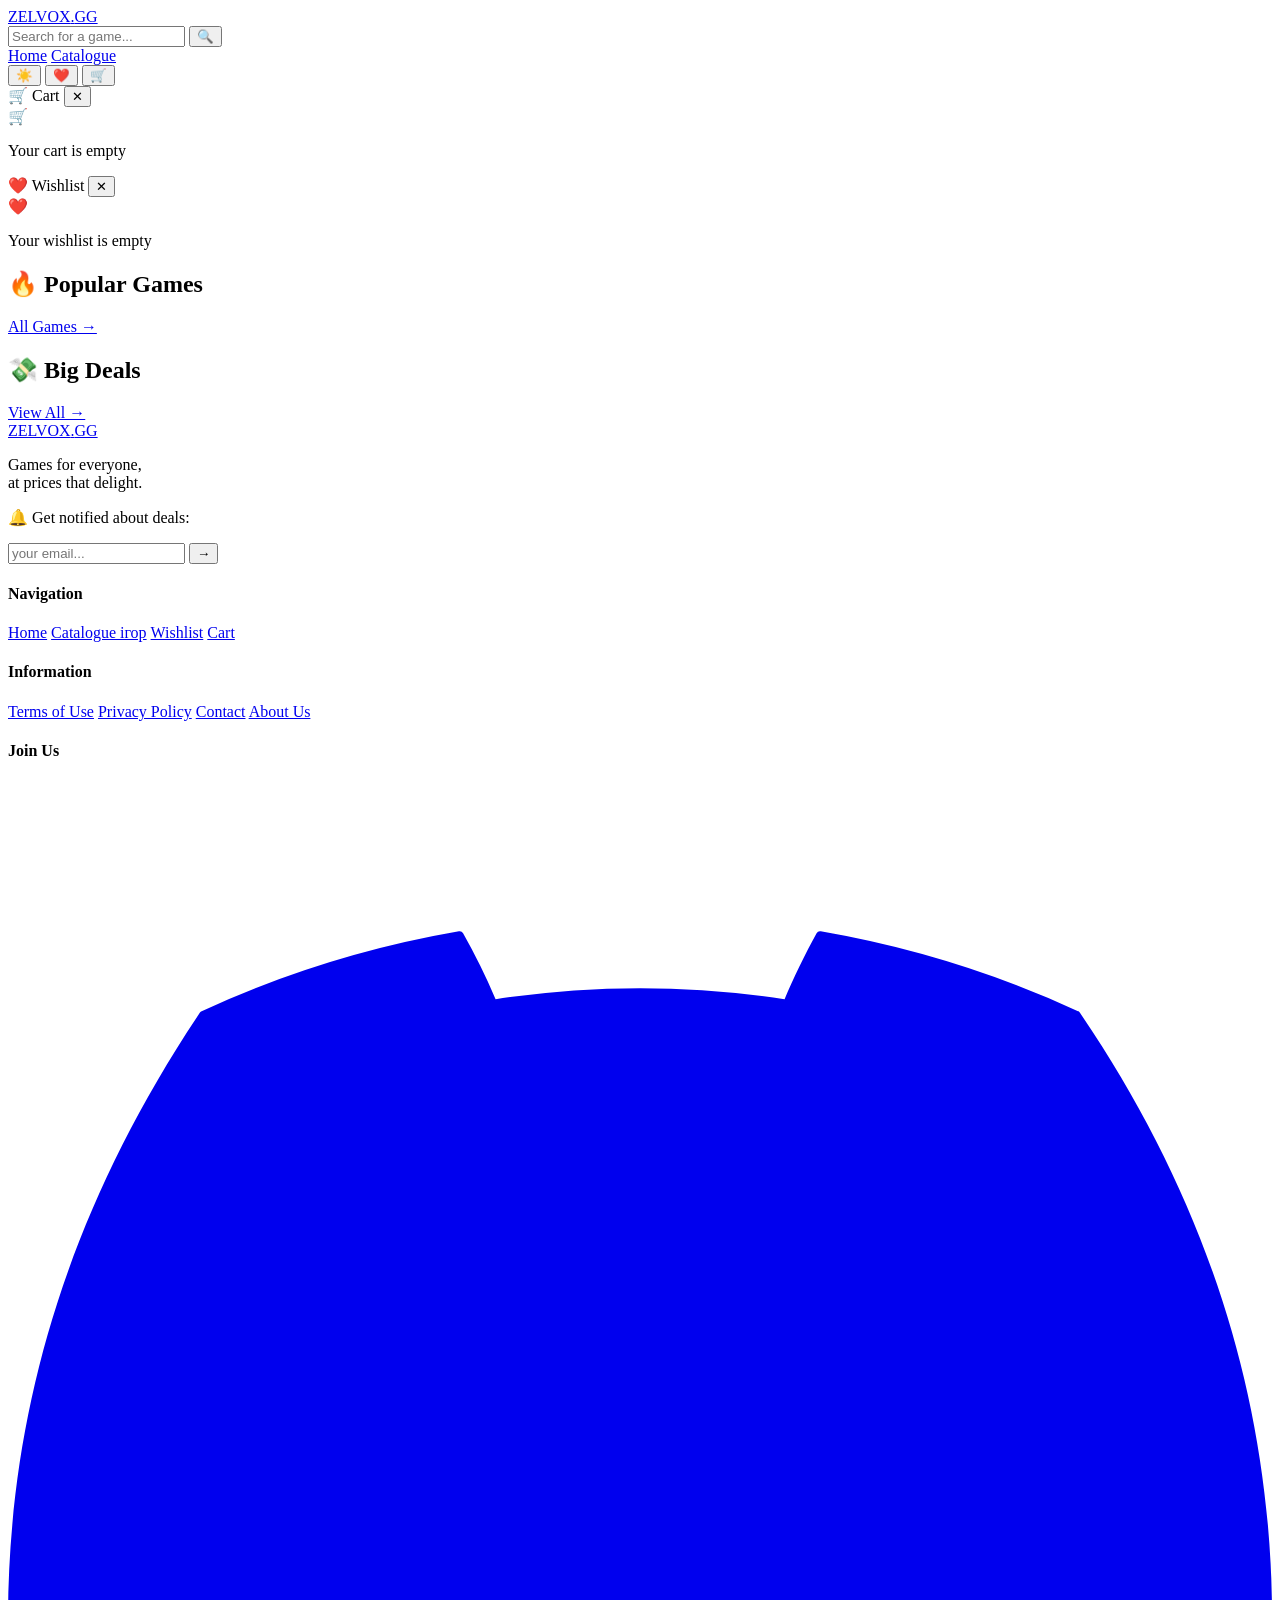
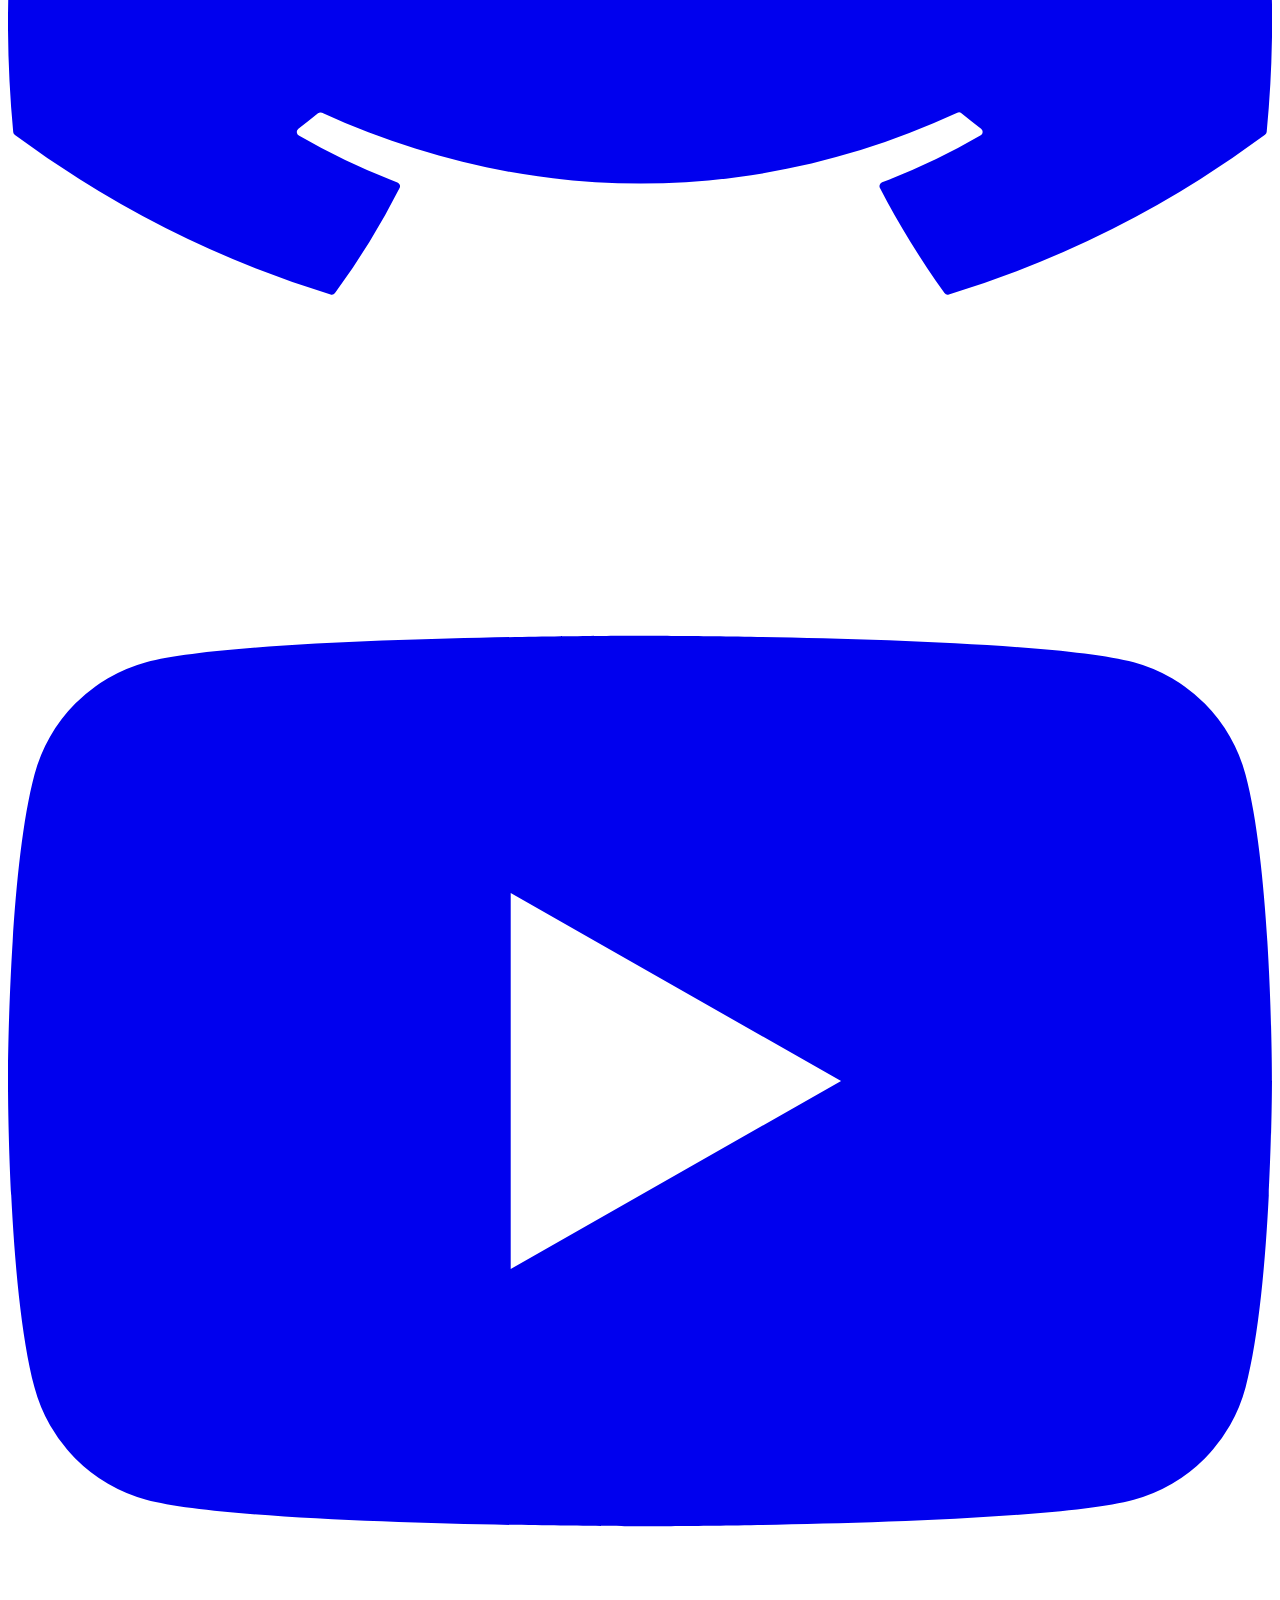
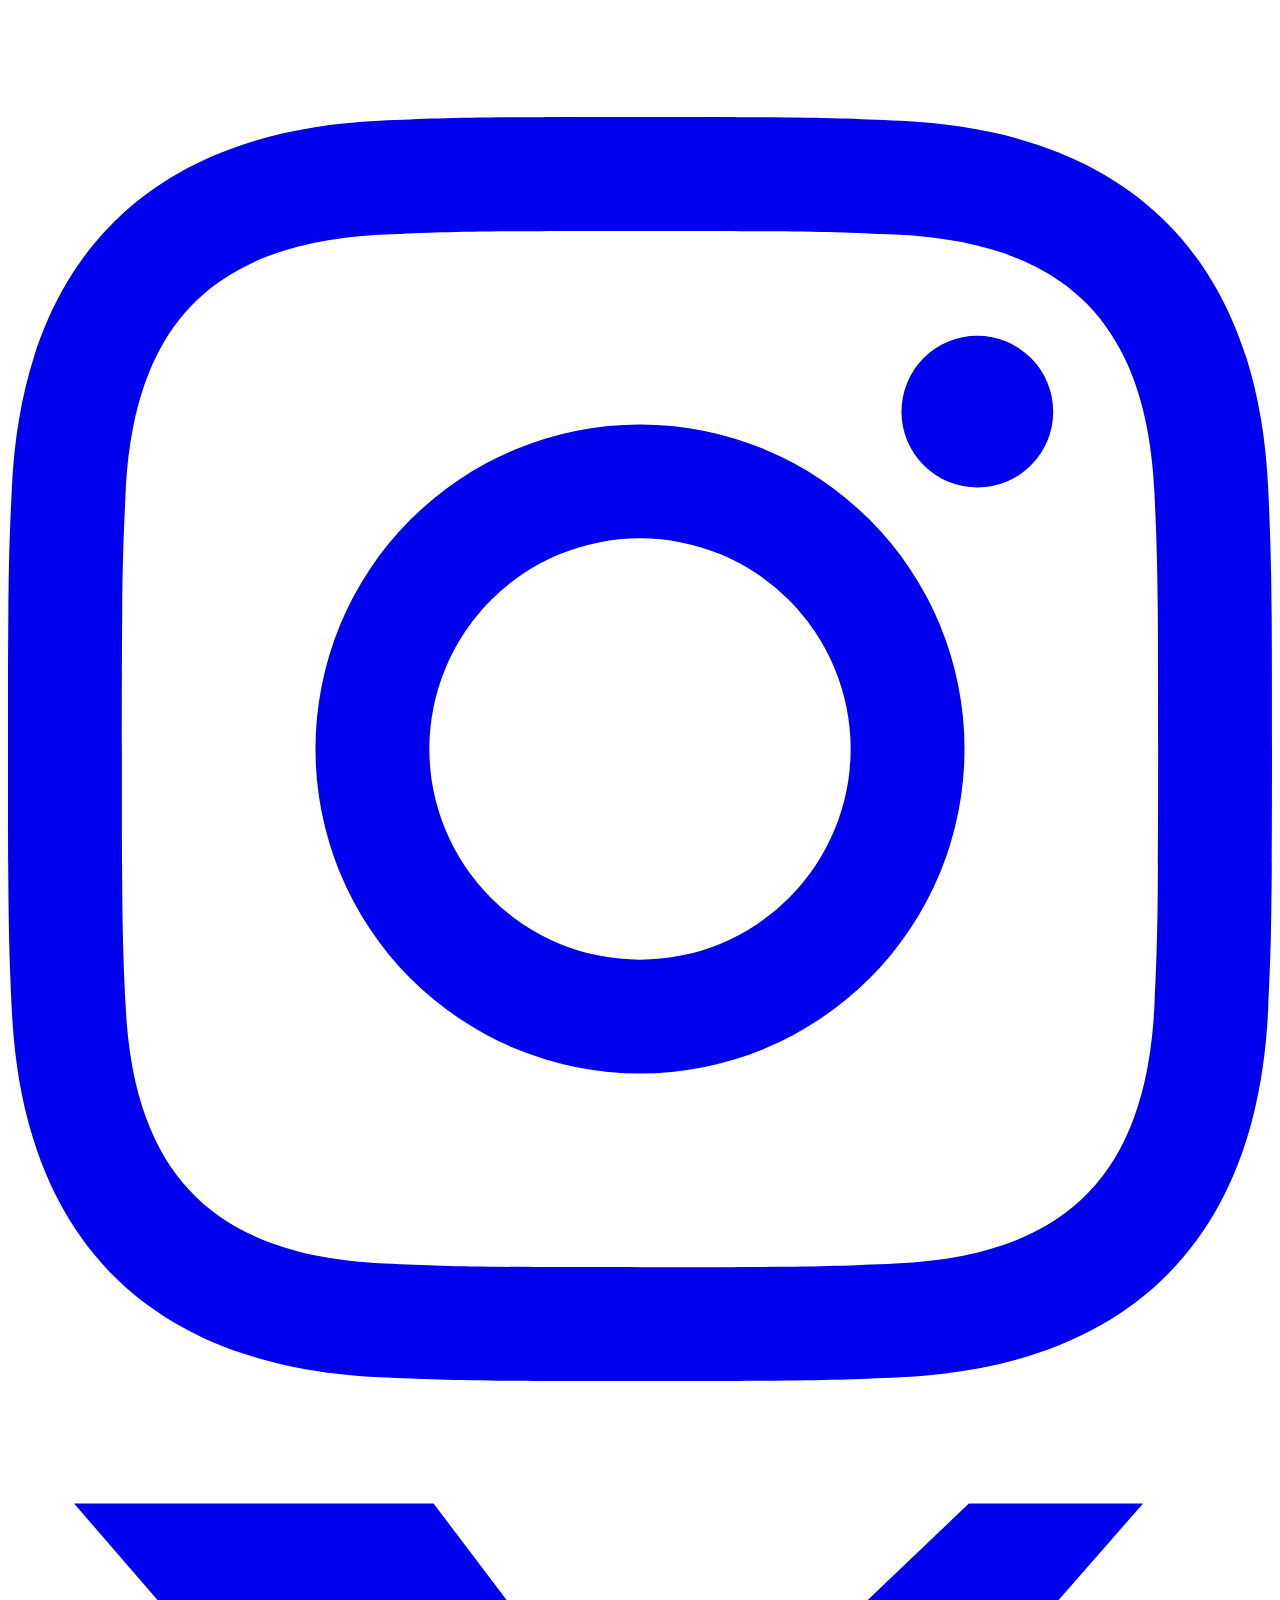
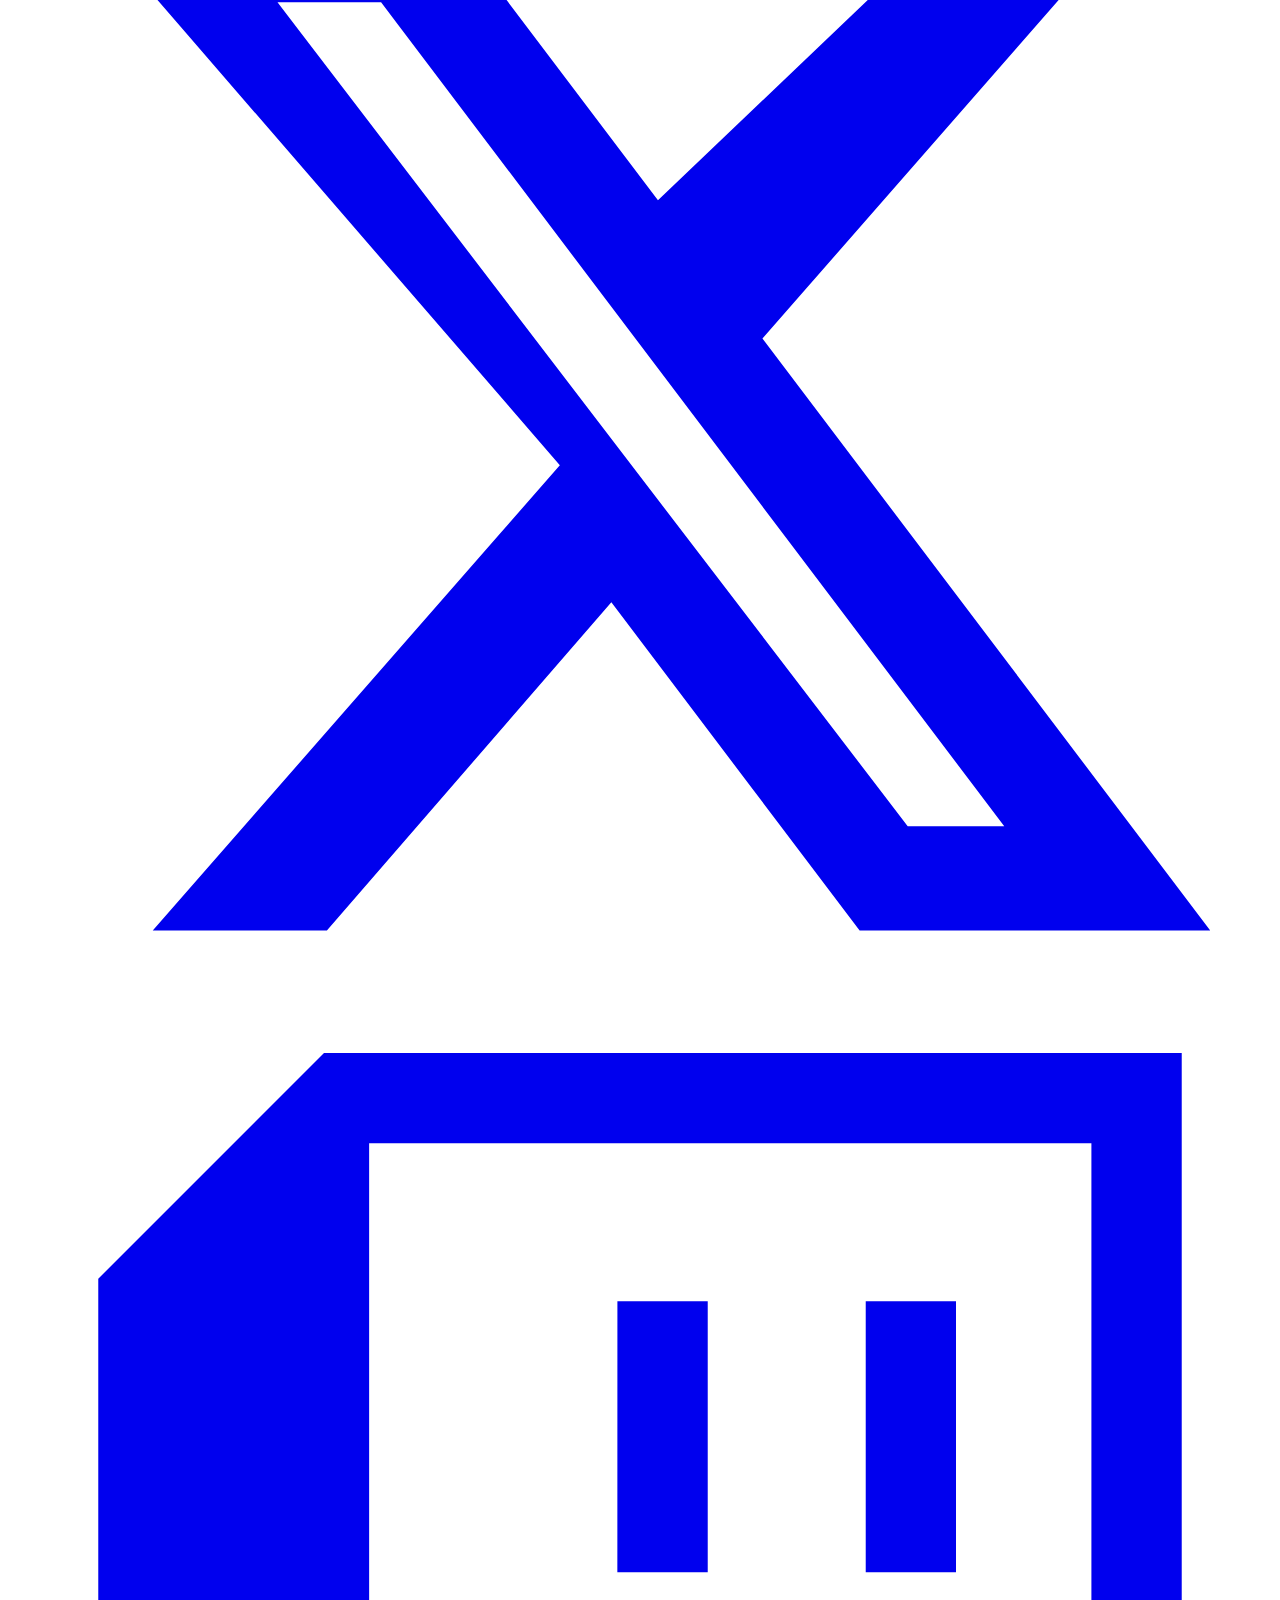
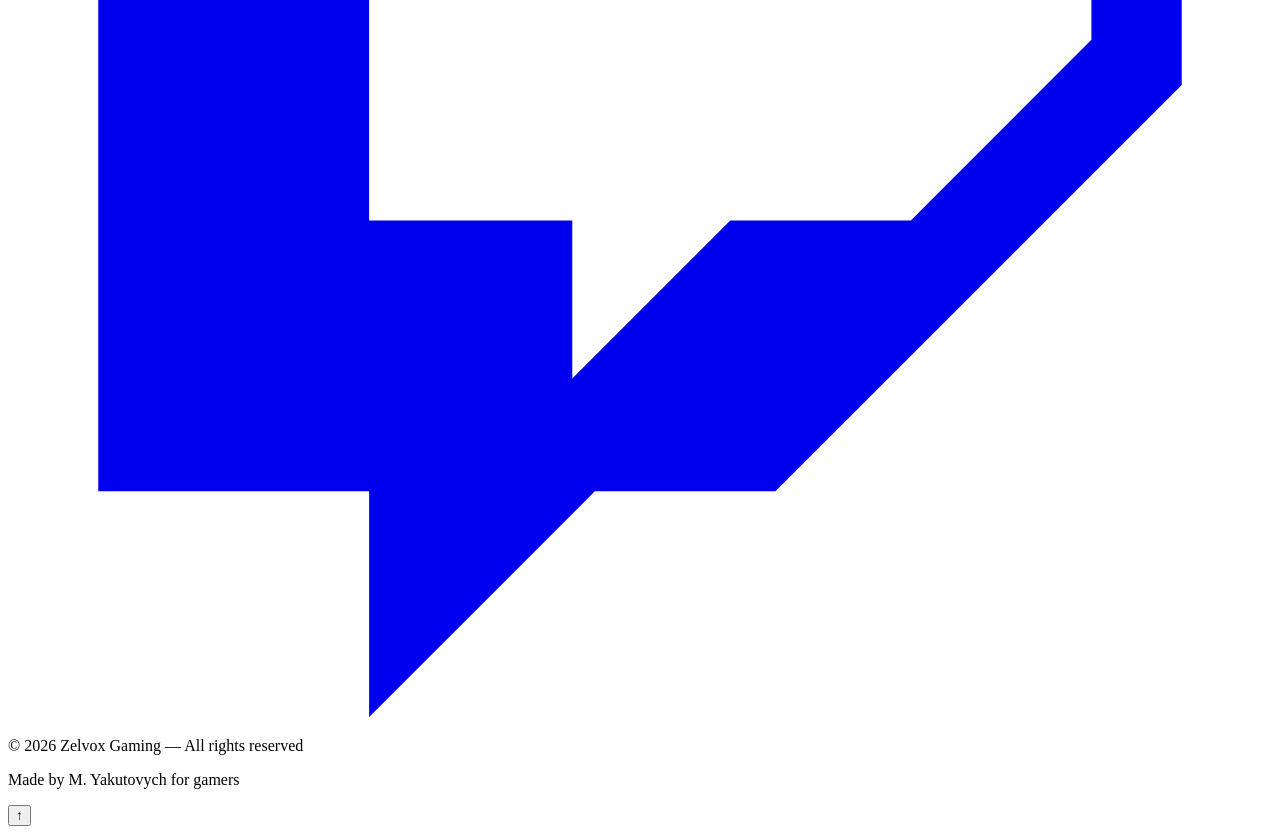
==== index.html @ 7868e4a4 "Main Files" ====
<!DOCTYPE html>
<html lang="uk">
<head>
  <meta charset="UTF-8" />
  <meta name="viewport" content="width=device-width, initial-scale=1.0" />
  <title>Zelvox Gaming — Home</title>
  <link rel="stylesheet" href="css/style.css" />
</head>
<body>

  <!-- ─── HEADER ─── -->
  <header>
    <a href="index.html" class="logo">ZELVOX<span>.</span>GG</a>

    <div class="search-bar">
      <input type="text" id="search-input" placeholder="Search for a game..." />
      <button onclick="handleSearch()">🔍</button>
    </div>

    <nav>
      <a href="index.html" class="active">Home</a>
      <a href="catalogue.html">Catalogue</a>
    </nav>

    <div class="header-actions">
      <button id="theme-toggle" class="icon-btn" title="Toggle theme">☀️</button>

      <!-- Wishlist toggle button -->
      <button id="wishlist-toggle-btn" class="icon-btn" onclick="toggleWishlistPanel()" title="Wishlist">
        ❤️ <span id="wishlist-badge" class="badge" style="display:none">0</span>
      </button>

      <!-- Cart toggle button -->
      <button id="cart-toggle-btn" class="icon-btn" onclick="toggleCartPanel()" title="Cart">
        🛒 <span id="cart-badge" class="badge" style="display:none">0</span>
      </button>
    </div>
  </header>

<div id="panel-overlay" class="panel-overlay" onclick="closeAllPanels()"></div>

<div id="cart-panel" class="header-panel">
  <div class="panel-head">
    <span>🛒 Cart</span>
    <button class="panel-close" onclick="toggleCartPanel()">✕</button>
  </div>
  <div class="panel-body" id="cart-panel-body">
    <div class="panel-empty">
      <div class="emoji">🛒</div>
      <p>Your cart is empty</p>
    </div>
  </div>
  <div class="panel-foot" id="cart-panel-foot"></div>
</div>

<div id="wishlist-panel" class="header-panel">
  <div class="panel-head">
    <span>❤️ Wishlist</span>
    <button class="panel-close" onclick="toggleWishlistPanel()">✕</button>
  </div>
  <div class="panel-body" id="wishlist-panel-body">
    <div class="panel-empty">
      <div class="emoji">❤️</div>
      <p>Your wishlist is empty</p>
    </div>
  </div>
  <div class="panel-foot" id="wishlist-panel-foot"></div>
</div>
  <!-- ─── MAIN ─── -->
  <main>

    <!-- BANNER SLIDER -->
    <div class="banner" id="banner">
      <!-- Slides will be injected by app.js -->
    </div>

    <!-- POPULAR GAMES -->
    <div class="section-header">
      <h2>🔥 Popular Games</h2>
      <a href="catalogue.html">All Games →</a>
    </div>
    <div class="games-grid" id="popular-grid">
      <!-- Cards injected by app.js -->
    </div>

    <!-- DISCOUNTED GAMES -->
    <div class="section-header">
      <h2>💸 Big Deals</h2>
      <a href="catalogue.html">View All →</a>
    </div>
    <div class="games-grid" id="discount-grid">
      <!-- Cards injected by app.js -->
    </div>

  </main>

  <!-- ─── FOOTER ─── -->
  <footer>
    <div class="footer-main">

      <!-- COL 1: Logo + tagline -->
      <div class="footer-brand">
        <a href="index.html" class="logo footer-logo">ZELVOX<span>.</span>GG</a>
        <p class="footer-tagline">Games for everyone,<br>at prices that delight.</p>
        <div class="footer-newsletter">
          <p>🔔 Get notified about deals:</p>
          <div class="newsletter-input">
            <input type="email" placeholder="your email..." />
            <button onclick="subscribeNewsletter()">→</button>
          </div>
        </div>
      </div>

      <!-- COL 2: Quick links -->
      <div class="footer-links">
        <h4>Navigation</h4>
        <a href="index.html">Home</a>
        <a href="catalogue.html">Catalogue ігор</a>
        <a href="wishlist.html">Wishlist</a>
        <a href="cart.html">Cart</a>
      </div>

      <!-- COL 3: Info links -->
      <div class="footer-links">
        <h4>Information</h4>
        <a href="#">Terms of Use</a>
        <a href="#">Privacy Policy</a>
        <a href="#">Contact</a>
        <a href="#">About Us</a>
      </div>

      <!-- COL 4: Community -->
      <div class="footer-community">
        <h4>Join Us</h4>
        <div class="social-icons">
          <a href="#" class="social-icon discord" title="Discord">
            <svg viewBox="0 0 24 24" fill="currentColor"><path d="M20.317 4.37a19.791 19.791 0 0 0-4.885-1.515.074.074 0 0 0-.079.037c-.21.375-.444.864-.608 1.25a18.27 18.27 0 0 0-5.487 0 12.64 12.64 0 0 0-.617-1.25.077.077 0 0 0-.079-.037A19.736 19.736 0 0 0 3.677 4.37a.07.07 0 0 0-.032.027C.533 9.046-.32 13.58.099 18.057c.002.022.015.043.033.055a19.9 19.9 0 0 0 5.993 3.03.078.078 0 0 0 .084-.028 14.09 14.09 0 0 0 1.226-1.994.076.076 0 0 0-.041-.106 13.107 13.107 0 0 1-1.872-.892.077.077 0 0 1-.008-.128 10.2 10.2 0 0 0 .372-.292.074.074 0 0 1 .077-.01c3.928 1.793 8.18 1.793 12.062 0a.074.074 0 0 1 .078.01c.12.098.246.198.373.292a.077.077 0 0 1-.006.127 12.299 12.299 0 0 1-1.873.892.077.077 0 0 0-.041.107c.36.698.772 1.362 1.225 1.993a.076.076 0 0 0 .084.028 19.839 19.839 0 0 0 6.002-3.03.077.077 0 0 0 .032-.054c.5-5.177-.838-9.674-3.549-13.66a.061.061 0 0 0-.031-.03z"/></svg>
          </a>
          <a href="#" class="social-icon youtube" title="YouTube">
            <svg viewBox="0 0 24 24" fill="currentColor"><path d="M23.498 6.186a3.016 3.016 0 0 0-2.122-2.136C19.505 3.545 12 3.545 12 3.545s-7.505 0-9.377.505A3.017 3.017 0 0 0 .502 6.186C0 8.07 0 12 0 12s0 3.93.502 5.814a3.016 3.016 0 0 0 2.122 2.136c1.871.505 9.376.505 9.376.505s7.505 0 9.377-.505a3.015 3.015 0 0 0 2.122-2.136C24 15.93 24 12 24 12s0-3.93-.502-5.814zM9.545 15.568V8.432L15.818 12l-6.273 3.568z"/></svg>
          </a>
          <a href="#" class="social-icon instagram" title="Instagram">
            <svg viewBox="0 0 24 24" fill="currentColor"><path d="M12 2.163c3.204 0 3.584.012 4.85.07 3.252.148 4.771 1.691 4.919 4.919.058 1.265.069 1.645.069 4.849 0 3.205-.012 3.584-.069 4.849-.149 3.225-1.664 4.771-4.919 4.919-1.266.058-1.644.07-4.85.07-3.204 0-3.584-.012-4.849-.07-3.26-.149-4.771-1.699-4.919-4.92-.058-1.265-.07-1.644-.07-4.849 0-3.204.013-3.583.07-4.849.149-3.227 1.664-4.771 4.919-4.919 1.266-.057 1.645-.069 4.849-.069zM12 0C8.741 0 8.333.014 7.053.072 2.695.272.273 2.69.073 7.052.014 8.333 0 8.741 0 12c0 3.259.014 3.668.072 4.948.2 4.358 2.618 6.78 6.98 6.98C8.333 23.986 8.741 24 12 24c3.259 0 3.668-.014 4.948-.072 4.354-.2 6.782-2.618 6.979-6.98.059-1.28.073-1.689.073-4.948 0-3.259-.014-3.667-.072-4.947-.196-4.354-2.617-6.78-6.979-6.98C15.668.014 15.259 0 12 0zm0 5.838a6.162 6.162 0 1 0 0 12.324 6.162 6.162 0 0 0 0-12.324zM12 16a4 4 0 1 1 0-8 4 4 0 0 1 0 8zm6.406-11.845a1.44 1.44 0 1 0 0 2.881 1.44 1.44 0 0 0 0-2.881z"/></svg>
          </a>
          <a href="#" class="social-icon twitter" title="X / Twitter">
            <svg viewBox="0 0 24 24" fill="currentColor"><path d="M18.244 2.25h3.308l-7.227 8.26 8.502 11.24H16.17l-4.714-6.231-5.401 6.231H2.748l7.73-8.835L1.254 2.25H8.08l4.261 5.636 5.903-5.636zm-1.161 17.52h1.833L7.084 4.126H5.117z"/></svg>
          </a>
          <a href="#" class="social-icon twitch" title="Twitch">
            <svg viewBox="0 0 24 24" fill="currentColor"><path d="M11.571 4.714h1.715v5.143H11.57zm4.715 0H18v5.143h-1.714zM6 0L1.714 4.286v15.428h5.143V24l4.286-4.286h3.428L22.286 12V0zm14.571 11.143l-3.428 3.428h-3.429l-3 3v-3H6.857V1.714h13.714z"/></svg>
          </a>
        </div>
      </div>

    </div>

    <!-- Bottom bar -->
    <div class="footer-bottom">
      <p>© 2026 <span>Zelvox Gaming</span> — All rights reserved</p>
      <p class="footer-bottom-right">Made by M. Yakutovych for gamers</p>
    </div>
  </footer>

  <!-- ─── BACK TO TOP ─── -->
  <button id="back-to-top" title="Back to top">↑</button>

  <!-- ─── TOAST ─── -->
  <div id="toast" class="toast"></div>

  <!-- ─── SCRIPTS ─── -->
  <script src="js/games.js"></script>
  <script src="js/store.js"></script>
  <script src="js/app.js"></script>

</body>
</html>
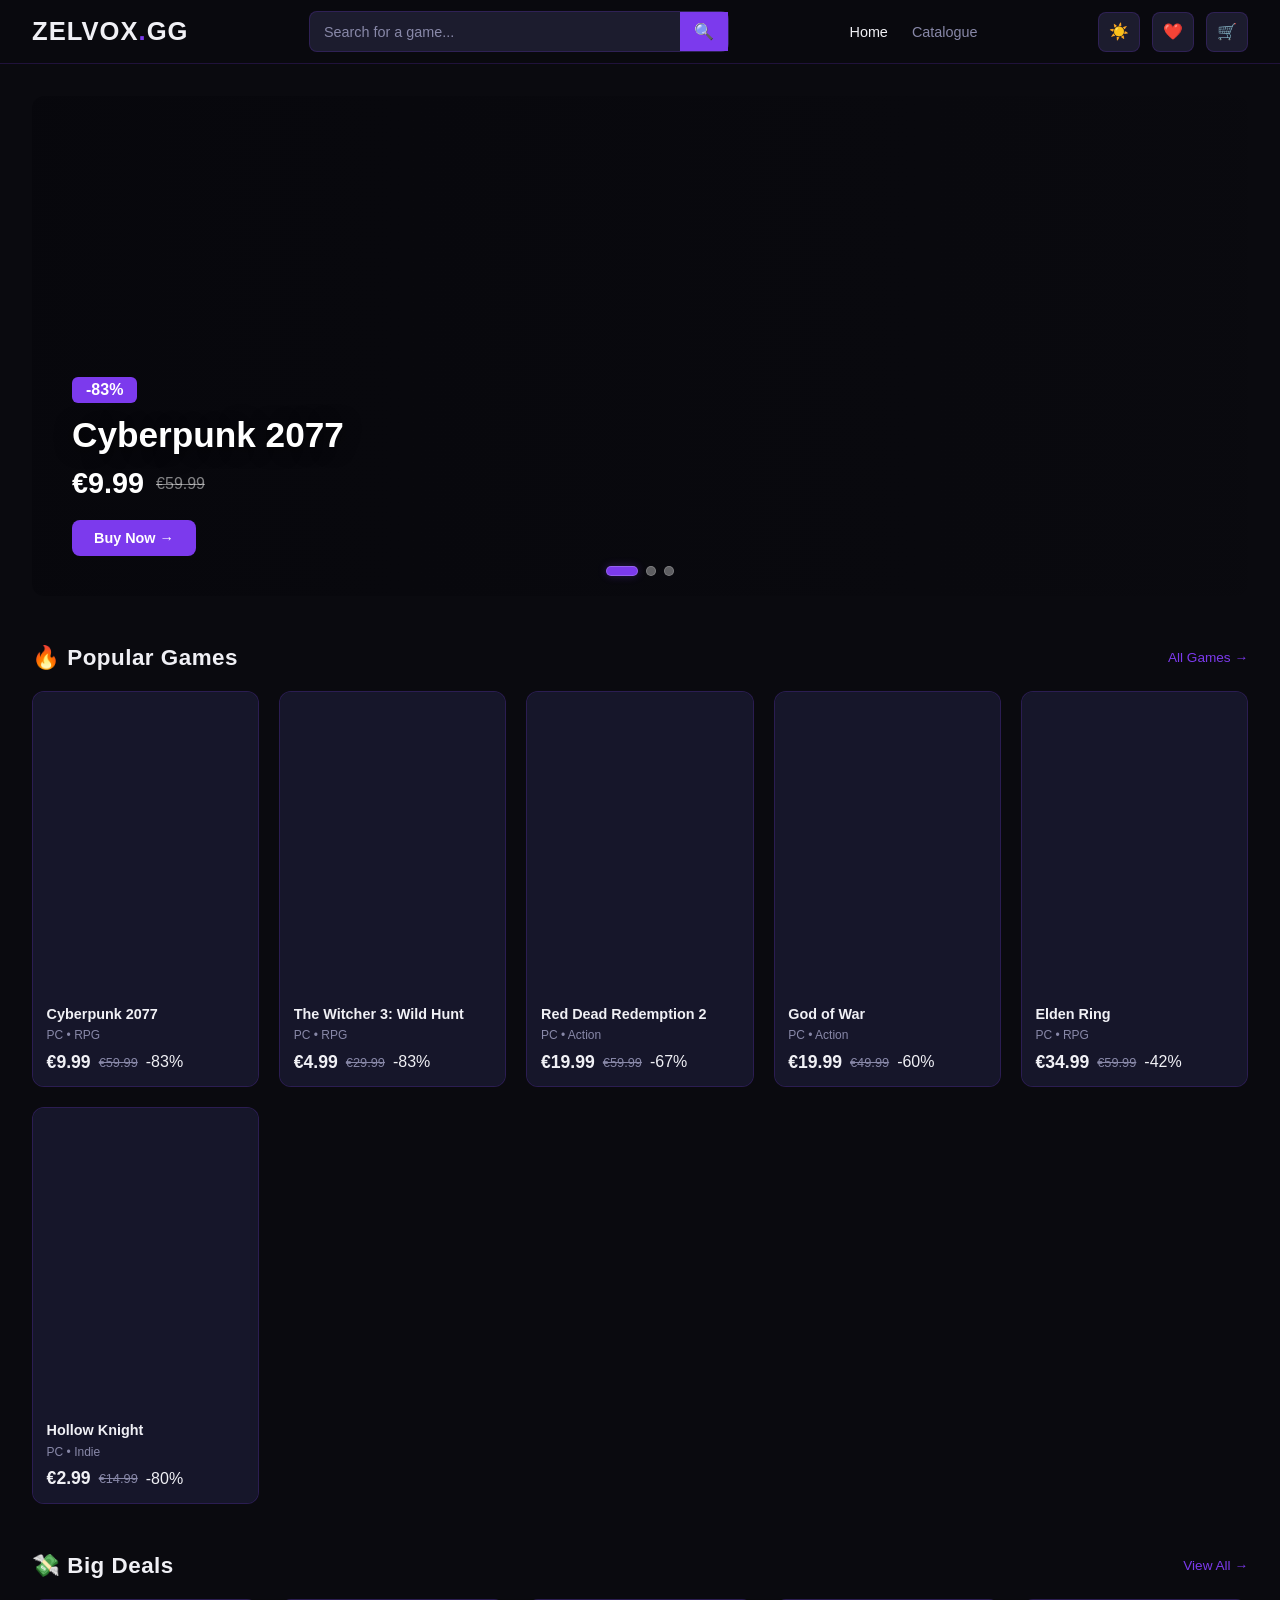
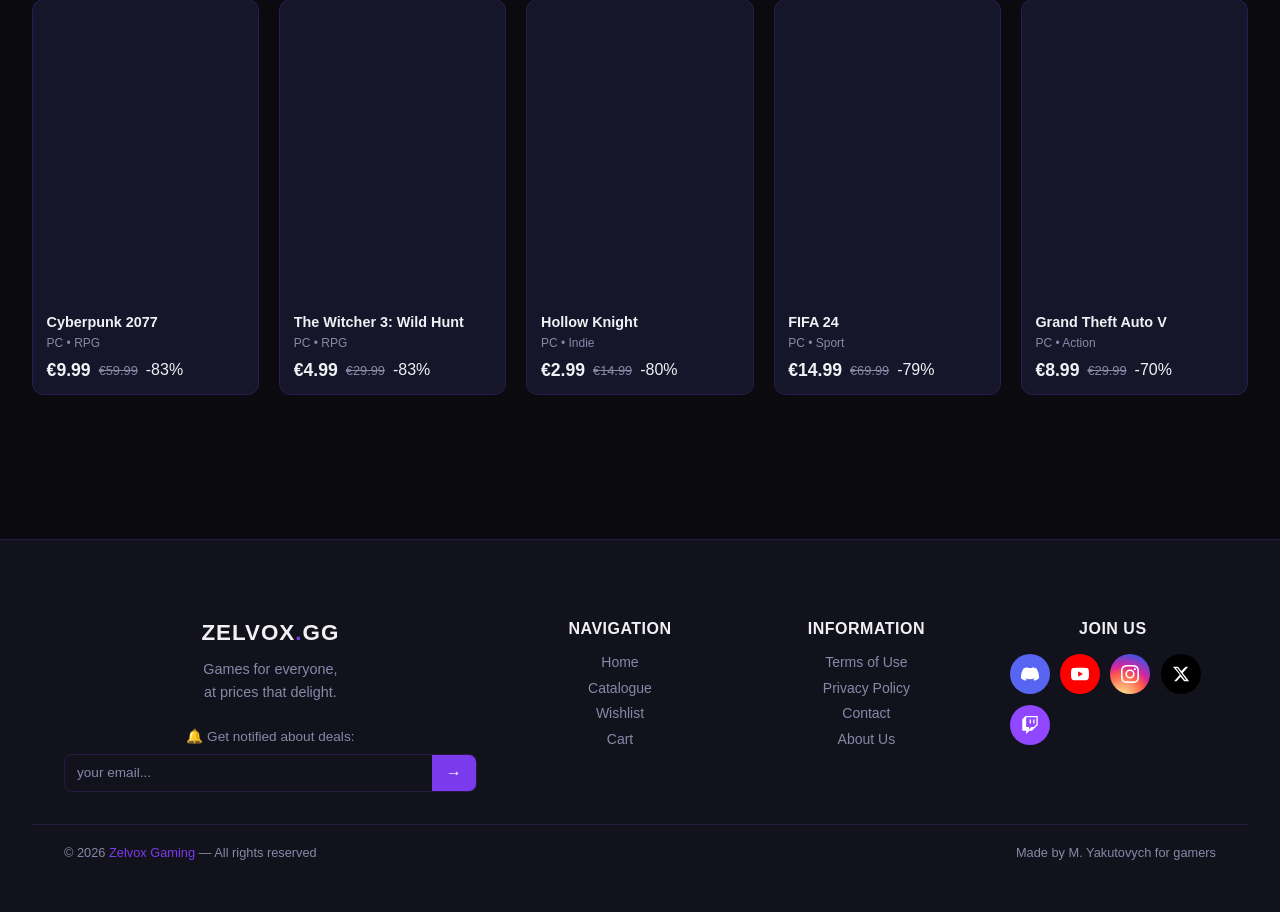
==== commit 317175c1: "Add files via upload" ====
--- a/index.html
+++ b/index.html
@@ -23,6 +23,7 @@
     </nav>
 
     <div class="header-actions">
+      <button id="search-toggle-btn" class="icon-btn search-toggle-btn" onclick="toggleMobileSearch()" title="Search">🔍</button>
       <button id="theme-toggle" class="icon-btn" title="Toggle theme">☀️</button>
 
       <!-- Wishlist toggle button -->
@@ -35,7 +36,20 @@
         🛒 <span id="cart-badge" class="badge" style="display:none">0</span>
       </button>
     </div>
+    <button id="hamburger-btn" class="hamburger" aria-label="Menu"><span></span><span></span><span></span></button>
   </header>
+  <nav id="mobile-nav" class="mobile-nav">
+    <a href="index.html">Home</a>
+    <a href="catalogue.html">Catalogue</a>
+    <a href="wishlist.html">Wishlist</a>
+    <a href="cart.html">Cart</a>
+  </nav>
+  <div id="mobile-search-bar" class="mobile-search-bar">
+    <div class="search-bar">
+      <input type="text" id="mobile-search-input" placeholder="Search for a game..." />
+      <button onclick="handleMobileSearch()">🔍</button>
+    </div>
+  </div>
 
 <div id="panel-overlay" class="panel-overlay" onclick="closeAllPanels()"></div>
 
@@ -115,7 +129,7 @@
       <div class="footer-links">
         <h4>Navigation</h4>
         <a href="index.html">Home</a>
-        <a href="catalogue.html">Catalogue ігор</a>
+        <a href="catalogue.html">Catalogue</a>
         <a href="wishlist.html">Wishlist</a>
         <a href="cart.html">Cart</a>
       </div>
--- a/css/style.css
+++ b/css/style.css
@@ -0,0 +1,2888 @@
+@import url('https://fonts.googleapis.com/css2?family=Rajdhani:wght@400;500;600;700&family=Nunito:wght@300;400;500;600&display=swap');
+
+:root {
+  --bg: #0a0a0f;
+  --bg2: #12121c;
+  --bg3: #1c1c2e;
+  --accent: #7c3aed;
+  --accent-hover: #6d28d9;
+  --accent-glow: rgba(124, 58, 237, 0.3);
+  --text: #f0f0f5;
+  --text2: #8888a8;
+  --border: rgba(124, 58, 237, 0.2);
+  --card-bg: #16162a;
+  --success: #22c55e;
+  --radius: 12px;
+  --transition: 0.25s ease;
+}
+
+/* Light theme */
+body.light {
+  --bg: #f6f7fb;
+  --bg2: #ffffff;
+  --bg3: #eef1f8;
+  --card-bg: #ffffff;
+  --text: #141421;
+  --text2: #62657a;
+  --border: rgba(82, 76, 115, 0.18);
+  --accent-glow: rgba(124, 58, 237, 0.18);
+}
+
+* { margin: 0; padding: 0; box-sizing: border-box; }
+
+html { scroll-behavior: smooth; }
+
+body {
+  font-family: 'Nunito', sans-serif;
+  background: var(--bg);
+  color: var(--text);
+  min-height: 100vh;
+  transition: background var(--transition), color var(--transition);
+}
+
+/* ─── HEADER ─────────────────────── */
+header {
+  position: sticky;
+  top: 0;
+  z-index: 100;
+  background: rgba(10, 10, 15, 0.85);
+  backdrop-filter: blur(16px);
+  border-bottom: 1px solid var(--border);
+  padding: 0 2rem;
+  height: 64px;
+  display: flex;
+  align-items: center;
+  justify-content: space-between;
+  gap: 1rem;
+}
+
+body.light header {
+  background: rgba(255, 255, 255, 0.88);
+  box-shadow: 0 10px 30px rgba(22, 22, 34, 0.06);
+}
+
+.logo {
+  font-family: 'Rajdhani', sans-serif;
+  font-size: 1.6rem;
+  font-weight: 700;
+  color: var(--text);
+  text-decoration: none;
+  letter-spacing: 1px;
+}
+
+.logo span { color: var(--accent); }
+
+nav { display: flex; align-items: center; gap: 1.5rem; }
+
+nav a {
+  color: var(--text2);
+  text-decoration: none;
+  font-size: 0.9rem;
+  font-weight: 500;
+  transition: color var(--transition);
+}
+
+nav a:hover, nav a.active { color: var(--text); }
+
+.header-actions { display: flex; align-items: center; gap: 0.75rem; }
+
+.icon-btn {
+  background: var(--bg3);
+  border: 1px solid var(--border);
+  color: var(--text);
+  border-radius: 8px;
+  width: 42px;
+  height: 40px;
+  padding: 0;
+  cursor: pointer;
+  font-size: 1rem;
+  position: relative;
+  transition: background var(--transition), border-color var(--transition);
+  text-decoration: none;
+  display: flex;
+  align-items: center;
+  justify-content: center;
+  flex-shrink: 0;
+}
+
+.icon-btn:hover { background: var(--accent); border-color: var(--accent); }
+
+.badge {
+  position: absolute;
+  top: -7px;
+  right: -7px;
+  display: flex !important;
+  align-items: center;
+  justify-content: center;
+  background: var(--accent);
+  color: white;
+  font-size: 0.62rem;
+  font-weight: 700;
+  min-width: 17px;
+  height: 17px;
+  padding: 0 5px;
+  border: 2px solid var(--bg);
+  border-radius: 999px;
+  text-align: center;
+  line-height: 1;
+  opacity: 0;
+  visibility: hidden;
+  pointer-events: none;
+  transform: scale(0.85);
+  transition: opacity var(--transition), visibility var(--transition), transform var(--transition);
+}
+
+.badge.visible {
+  opacity: 1;
+  visibility: visible;
+  transform: scale(1);
+}
+
+
+/* ─── SEARCH BAR ─────────────────── */
+.search-bar {
+  position: relative;
+  display: flex;
+  align-items: center;
+  background: var(--bg3);
+  border: 1px solid var(--border);
+  border-radius: 8px;
+  overflow: visible;
+  flex: 1;
+  max-width: 420px;
+  transition: border-color var(--transition), box-shadow var(--transition);
+}
+
+.search-bar:focus-within {
+  border-color: var(--accent);
+  box-shadow: 0 0 0 3px var(--accent-glow);
+}
+
+.search-bar input {
+  background: transparent;
+  border: none;
+  outline: none;
+  color: var(--text);
+  font-family: 'Nunito', sans-serif;
+  font-size: 0.9rem;
+  padding: 10px 14px;
+  flex: 1;
+  width: 100%;
+}
+
+.search-bar input::placeholder { color: var(--text2); }
+
+.search-bar button {
+  background: var(--accent);
+  border: none;
+  color: white;
+  padding: 10px 14px;
+  cursor: pointer;
+  font-size: 1rem;
+  transition: background var(--transition);
+}
+
+.search-bar button:hover { background: var(--accent-hover); }
+
+.search-dropdown {
+  position: absolute;
+  top: calc(100% + 8px);
+  left: 0;
+  right: 0;
+  background: var(--bg2);
+  border: 1px solid var(--border);
+  border-radius: 8px;
+  box-shadow: 0 16px 36px rgba(0, 0, 0, 0.45);
+  overflow: hidden;
+  opacity: 0;
+  visibility: hidden;
+  transform: translateY(-6px);
+  pointer-events: none;
+  z-index: 250;
+  transition: opacity var(--transition), visibility var(--transition), transform var(--transition);
+}
+
+.search-dropdown.open {
+  opacity: 1;
+  visibility: visible;
+  transform: translateY(0);
+  pointer-events: auto;
+}
+
+.search-result {
+  display: flex;
+  align-items: center;
+  gap: 0.7rem;
+  padding: 0.65rem 0.75rem;
+  color: var(--text);
+  text-decoration: none;
+  border-bottom: 1px solid rgba(124, 58, 237, 0.12);
+  transition: background var(--transition);
+}
+
+.search-result:last-child { border-bottom: none; }
+
+.search-result:hover,
+.search-result.active {
+  background: var(--bg3);
+}
+
+.search-result img {
+  width: 44px;
+  height: 44px;
+  border-radius: 6px;
+  object-fit: cover;
+  border: 1px solid var(--border);
+  flex-shrink: 0;
+}
+
+.search-result-info {
+  min-width: 0;
+  flex: 1;
+  display: flex;
+  flex-direction: column;
+  gap: 2px;
+}
+
+.search-result-info strong {
+  font-size: 0.86rem;
+  font-weight: 700;
+  white-space: nowrap;
+  overflow: hidden;
+  text-overflow: ellipsis;
+}
+
+.search-result-info small {
+  color: var(--text2);
+  font-size: 0.72rem;
+}
+
+.search-result-price {
+  font-family: 'Rajdhani', sans-serif;
+  color: var(--accent);
+  font-weight: 700;
+  font-size: 1rem;
+  flex-shrink: 0;
+}
+
+.search-empty {
+  padding: 0.9rem 1rem;
+  color: var(--text2);
+  font-size: 0.86rem;
+  text-align: center;
+}
+
+body.light .search-dropdown,
+body.light .header-panel {
+  box-shadow: 0 18px 42px rgba(35, 35, 55, 0.14);
+}
+
+body.light .game-card,
+body.light .cart-item,
+body.light .summary-box,
+body.light .receipt-box,
+body.light .info-table,
+body.light .gd-review-block {
+  box-shadow: 0 10px 24px rgba(35, 35, 55, 0.06);
+}
+
+body.light footer {
+  background: #ffffff;
+}
+
+body.light .footer-bottom {
+  color: #6b6e82;
+}
+
+/* ─── MAIN LAYOUT ────────────────── */
+main { max-width: 1280px; margin: 0 auto; padding: 2rem; }
+
+/* ─── SLIDER / BANNER ────────────── */
+.banner {
+  position: relative;
+  border-radius: var(--radius);
+  overflow: hidden;
+  height: 500px;
+  margin-bottom: 3rem;
+  cursor: pointer;
+}
+
+.slide {
+  position: absolute;
+  inset: 0;
+  opacity: 0;
+  transition: opacity 0.7s ease;
+  background-size: cover;
+  background-position: center;
+
+  /* Prevent hidden slides from being clickable */
+  pointer-events: none;
+}
+
+.slide.active {
+  opacity: 1;
+  pointer-events: auto;
+}
+
+.slide-overlay {
+  position: absolute;
+  inset: 0;
+  background: linear-gradient(90deg, rgba(7, 7, 12, 0.9) 0%, rgba(7, 7, 12, 0.58) 42%, rgba(7, 7, 12, 0.12) 100%);
+  display: flex;
+  align-items: flex-end;
+  padding: 2.5rem;
+}
+
+.slide-info h2 {
+  font-family: 'Rajdhani', sans-serif;
+  font-size: 2.2rem;
+  font-weight: 700;
+  margin-bottom: 0.5rem;
+  color: white;
+  text-shadow: 0 2px 18px rgba(0, 0, 0, 0.65);
+}
+
+.slide-info p {
+  color: rgba(255, 255, 255, 0.78);
+  margin-bottom: 1rem;
+  font-size: 0.95rem;
+  text-shadow: 0 1px 10px rgba(0, 0, 0, 0.55);
+}
+
+.banner-dots {
+  position: absolute;
+  bottom: 1.25rem;
+  left: 50%;
+  transform: translateX(-50%);
+  display: flex;
+  gap: 8px;
+  z-index: 10;
+}
+
+.dot {
+  width: 10px; height: 10px;
+  border-radius: 99px;
+  background: rgba(255,255,255,0.35);
+  cursor: pointer;
+  transition: all 0.3s ease;
+  border: 1px solid rgba(255,255,255,0.2);
+}
+
+.dot:hover { background: rgba(255,255,255,0.65); transform: scale(1.15); }
+
+.dot.active { background: var(--accent); width: 32px; box-shadow: 0 0 8px var(--accent-glow); }
+
+/* ─── SECTION TITLES ─────────────── */
+.section-header {
+  display: flex;
+  align-items: center;
+  justify-content: space-between;
+  margin-bottom: 1.25rem;
+}
+
+.section-header h2 {
+  font-family: 'Rajdhani', sans-serif;
+  font-size: 1.4rem;
+  font-weight: 700;
+  letter-spacing: 0.5px;
+}
+
+.section-header a {
+  color: var(--accent);
+  font-size: 0.85rem;
+  text-decoration: none;
+  font-weight: 500;
+}
+
+.section-header a:hover { text-decoration: underline; }
+
+/* ─── GAME CARDS ─────────────────── */
+.games-grid {
+  display: grid;
+  grid-template-columns: repeat(auto-fill, minmax(200px, 1fr));
+  gap: 1.25rem;
+  margin-bottom: 3rem;
+}
+
+.game-card {
+  background: var(--card-bg);
+  border: 1px solid var(--border);
+  border-radius: var(--radius);
+  overflow: hidden;
+  cursor: pointer;
+  transition: transform var(--transition), box-shadow var(--transition), border-color var(--transition);
+  text-decoration: none;
+  color: var(--text);
+  display: block;
+}
+
+.game-card:hover {
+  transform: translateY(-6px);
+  box-shadow: 0 12px 32px rgba(124, 58, 237, 0.25);
+  border-color: var(--accent);
+}
+
+.game-card img {
+  width: 100%;
+  aspect-ratio: 3/4;
+  object-fit: cover;
+  display: block;
+}
+
+.game-card-info { padding: 0.85rem; }
+
+.game-card-info h3 {
+  font-size: 0.9rem;
+  font-weight: 600;
+  margin-bottom: 0.4rem;
+  white-space: nowrap;
+  overflow: hidden;
+  text-overflow: ellipsis;
+}
+
+.game-card-info .platform {
+  font-size: 0.75rem;
+  color: var(--text2);
+  margin-bottom: 0.6rem;
+}
+
+.price-row { display: flex; align-items: center; gap: 0.5rem; flex-wrap: wrap; }
+
+.price-new {
+  font-family: 'Rajdhani', sans-serif;
+  font-size: 1.1rem;
+  font-weight: 700;
+  color: var(--text);
+}
+
+.price-old {
+  font-size: 0.8rem;
+  color: var(--text2);
+  text-decoration: line-through;
+}
+
+/* ─── GAME CARD WRAPPER + QUICK-ACTION BUTTONS ───────── */
+.game-card-wrap {
+  position: relative;
+  border-radius: var(--radius);
+  overflow: hidden;
+  background: var(--card-bg);
+  border: 1px solid var(--border);
+  transition: transform var(--transition), box-shadow var(--transition), border-color var(--transition);
+}
+
+.game-card-wrap:hover {
+  transform: translateY(-6px);
+  box-shadow: 0 12px 32px rgba(124, 58, 237, 0.25);
+  border-color: var(--accent);
+}
+
+/* Make the inner <a> not carry its own border/radius anymore */
+.game-card-wrap .game-card {
+  border: none;
+  border-radius: 0;
+  transform: none;
+  box-shadow: none;
+  display: block;
+}
+
+.game-card-wrap .game-card:hover {
+  transform: none;
+  box-shadow: none;
+  border-color: transparent;
+}
+
+/* Action bar at the bottom of every card */
+.card-actions {
+  display: flex;
+  gap: 0.4rem;
+  padding: 0 0.7rem 0.7rem;
+}
+
+/* On desktop, hide until hover */
+@media (hover: hover) {
+  .card-actions {
+    position: absolute;
+    bottom: 0;
+    left: 0;
+    right: 0;
+    padding: 0.6rem 0.7rem;
+    background: linear-gradient(0deg, rgba(10,10,15,0.92) 0%, transparent 100%);
+    opacity: 0;
+    transition: opacity var(--transition);
+  }
+  .game-card-wrap:hover .card-actions { opacity: 1; }
+}
+
+/* Wishlist heart button */
+.card-wish-btn {
+  background: rgba(255,255,255,0.1);
+  border: 1px solid rgba(255,255,255,0.15);
+  color: white;
+  border-radius: 7px;
+  width: 36px;
+  height: 34px;
+  font-size: 0.95rem;
+  cursor: pointer;
+  display: flex;
+  align-items: center;
+  justify-content: center;
+  flex-shrink: 0;
+  transition: background var(--transition), border-color var(--transition);
+}
+
+.card-wish-btn:hover { background: rgba(239,68,68,0.35); border-color: #ef4444; }
+.card-wish-btn.active { background: rgba(167,139,250,0.3); border-color: #a78bfa; }
+
+/* Add to cart button */
+.card-cart-btn {
+  flex: 1;
+  background: var(--accent);
+  border: none;
+  color: white;
+  border-radius: 7px;
+  height: 34px;
+  font-family: 'Nunito', sans-serif;
+  font-size: 0.8rem;
+  font-weight: 700;
+  cursor: pointer;
+  transition: background var(--transition);
+}
+
+.card-cart-btn:hover { background: var(--accent-hover); }
+.card-cart-btn.in-cart { background: #16a34a; }
+.card-cart-btn.in-cart:hover { background: #15803d; }
+
+/* On touch devices — always show the action bar (no hover) */
+@media (hover: none) {
+  .card-wish-btn,
+  .card-cart-btn {
+    background: var(--bg3);
+    border-color: var(--border);
+    color: var(--text);
+  }
+  .card-cart-btn { background: var(--accent); color: white; }
+  .card-cart-btn.in-cart { background: #16a34a; }
+  .card-wish-btn.active { background: rgba(167,139,250,0.3); border-color: #a78bfa; }
+}
+
+/* ─── BUTTONS ────────────────────── */
+.btn {
+  display: inline-flex;
+  align-items: center;
+  gap: 8px;
+  padding: 10px 22px;
+  border-radius: 8px;
+  font-family: 'Nunito', sans-serif;
+  font-weight: 600;
+  font-size: 0.9rem;
+  cursor: pointer;
+  border: none;
+  transition: all var(--transition);
+  text-decoration: none;
+}
+
+.btn-primary {
+  background: var(--accent);
+  color: white;
+}
+
+.btn-primary:hover {
+  background: var(--accent-hover);
+  box-shadow: 0 4px 16px var(--accent-glow);
+  transform: translateY(-1px);
+}
+
+.btn-outline {
+  background: transparent;
+  color: var(--text);
+  border: 1px solid var(--border);
+}
+
+.btn-outline:hover {
+  border-color: var(--accent);
+  color: var(--accent);
+}
+
+/* ─── FILTERS (catalogue) ────────── */
+.filters {
+  display: flex;
+  gap: 0.75rem;
+  flex-wrap: wrap;
+  margin-bottom: 1.5rem;
+  align-items: center;
+}
+
+.filter-select {
+  background: var(--bg3);
+  border: 1px solid var(--border);
+  color: var(--text);
+  border-radius: 8px;
+  padding: 8px 14px;
+  font-family: 'Nunito', sans-serif;
+  font-size: 0.85rem;
+  cursor: pointer;
+  outline: none;
+  transition: border-color var(--transition);
+}
+
+.filter-select:focus { border-color: var(--accent); }
+
+/* ─── CART / WISHLIST ITEMS ──────── */
+.cart-item {
+  display: flex;
+  align-items: center;
+  gap: 1rem;
+  background: var(--card-bg);
+  border: 1px solid var(--border);
+  border-radius: var(--radius);
+  padding: 1rem;
+  margin-bottom: 1rem;
+}
+
+.cart-item img {
+  width: 80px;
+  height: 80px;
+  object-fit: cover;
+  border-radius: 8px;
+}
+
+.cart-item-info { flex: 1; }
+.cart-item-info h3 { font-size: 1rem; margin-bottom: 4px; }
+.cart-item-info p { color: var(--text2); font-size: 0.85rem; }
+.cart-item-price {
+  font-family: 'Rajdhani', sans-serif;
+  font-size: 1.2rem;
+  font-weight: 700;
+  color: var(--accent);
+}
+
+/* ─── SUMMARY BOX ────────────────── */
+.summary-box {
+  background: var(--card-bg);
+  border: 1px solid var(--border);
+  border-radius: var(--radius);
+  padding: 1.5rem;
+  margin-top: 1.5rem;
+}
+
+.summary-row {
+  display: flex;
+  justify-content: space-between;
+  margin-bottom: 0.75rem;
+  font-size: 0.95rem;
+  color: var(--text2);
+}
+
+.summary-row.total {
+  font-family: 'Rajdhani', sans-serif;
+  font-size: 1.3rem;
+  font-weight: 700;
+  color: var(--text);
+  border-top: 1px solid var(--border);
+  padding-top: 0.75rem;
+  margin-top: 0.75rem;
+}
+
+/* ─── TOAST ──────────────────────── */
+.toast {
+  position: fixed;
+  bottom: 2rem;
+  right: 2rem;
+  background: var(--bg3);
+  border: 1px solid var(--accent);
+  color: var(--text);
+  padding: 0.85rem 1.25rem;
+  border-radius: var(--radius);
+  font-size: 0.9rem;
+  font-weight: 500;
+  z-index: 9999;
+  box-shadow: 0 8px 24px rgba(0,0,0,0.4);
+  transform: translateY(80px);
+  opacity: 0;
+  transition: all 0.3s ease;
+}
+
+.toast.show { transform: translateY(0); opacity: 1; }
+
+/* ─── BACK TO TOP ────────────────── */
+#back-to-top {
+  position: fixed;
+  bottom: 2rem;
+  right: 2rem;
+  background: var(--accent);
+  color: white;
+  border: none;
+  border-radius: 50%;
+  width: 44px;
+  height: 44px;
+  font-size: 1.1rem;
+  cursor: pointer;
+  display: none;
+  align-items: center;
+  justify-content: center;
+  z-index: 999;
+  transition: all var(--transition);
+  box-shadow: 0 4px 16px var(--accent-glow);
+}
+
+#back-to-top:hover { transform: translateY(-3px); }
+#back-to-top.visible { display: flex; }
+
+/* ─── EMPTY STATE ────────────────── */
+.empty-state {
+  text-align: center;
+  padding: 4rem 2rem;
+  color: var(--text2);
+}
+
+.empty-state .emoji { font-size: 3rem; margin-bottom: 1rem; }
+.empty-state h2 { color: var(--text); margin-bottom: 0.5rem; font-family: 'Rajdhani', sans-serif; }
+
+/* ─── RECEIPT ────────────────────── */
+.receipt-box {
+  max-width: 600px;
+  margin: 2rem auto;
+  background: var(--card-bg);
+  border: 1px solid var(--border);
+  border-radius: var(--radius);
+  padding: 2.5rem;
+  text-align: center;
+}
+
+.receipt-box .order-id {
+  font-family: 'Rajdhani', sans-serif;
+  font-size: 1.2rem;
+  color: var(--accent);
+  margin-bottom: 2rem;
+}
+
+.receipt-item {
+  display: flex;
+  justify-content: space-between;
+  align-items: center;
+  gap: 1rem;
+  padding: 0.85rem 0;
+  border-bottom: 1px solid var(--border);
+  font-size: 0.95rem;
+}
+
+.receipt-item:last-of-type {
+  border-bottom: none;
+}
+
+.receipt-item span {
+  color: var(--text2);
+  text-align: left;
+}
+
+.receipt-item strong {
+  font-family: 'Rajdhani', sans-serif;
+  font-size: 1.05rem;
+  color: var(--accent);
+  white-space: nowrap;
+}
+
+.receipt-success-icon {
+  font-size: 3.5rem;
+  margin-bottom: 1rem;
+  display: block;
+}
+
+.receipt-items-list {
+  text-align: left;
+  margin: 1.5rem 0;
+}
+
+/* ─── CHECKOUT FLOW ───────────────── */
+.checkout-page {
+  background: #333;
+  color: #ddd;
+}
+
+.checkout-page footer,
+.checkout-page #back-to-top {
+  display: none;
+}
+
+.checkout-topbar {
+  position: sticky;
+  top: 0;
+  height: 65px;
+  padding: 0 2.5rem;
+  background: #1f1f1f;
+  border-bottom: 1px solid rgba(255,255,255,0.06);
+  display: grid;
+  grid-template-columns: 220px 1fr 220px;
+  align-items: center;
+  z-index: 100;
+}
+
+.checkout-logo {
+  color: #f5f5f5;
+  font-family: 'Rajdhani', sans-serif;
+  font-size: 1.5rem;
+  font-weight: 700;
+  letter-spacing: 1px;
+  text-decoration: none;
+}
+
+.checkout-logo span {
+  color: #ff6a24;
+}
+
+.checkout-steps {
+  display: flex;
+  align-items: center;
+  justify-content: center;
+  gap: 10px;
+  color: #777;
+  font-size: 0.85rem;
+  font-weight: 700;
+}
+
+.checkout-step {
+  display: flex;
+  align-items: center;
+  gap: 8px;
+  white-space: nowrap;
+}
+
+.checkout-step span {
+  width: 26px;
+  height: 26px;
+  border: 1px solid #555;
+  border-radius: 50%;
+  display: inline-flex;
+  align-items: center;
+  justify-content: center;
+  font-size: 0.8rem;
+}
+
+.checkout-step.active {
+  color: #f1f1f1;
+}
+
+.checkout-step.active span,
+.checkout-step.completed span {
+  border-color: #f1f1f1;
+  color: #f1f1f1;
+}
+
+.checkout-line {
+  width: 110px;
+  height: 1px;
+  background: #555;
+}
+
+.checkout-main {
+  max-width: 1180px;
+  padding: 4.5rem 2rem;
+}
+
+.cart-stage,
+.payment-stage {
+  display: grid;
+  grid-template-columns: minmax(0, 1fr) 356px;
+  gap: 1.7rem;
+  align-items: start;
+}
+
+.cart-stage h1,
+.cart-stage-summary h2,
+.payment-form h1,
+.payment-summary h2 {
+  color: #e7e7e7;
+  font-size: 1.15rem;
+  margin-bottom: 1.1rem;
+  font-family: 'Nunito', sans-serif;
+  font-weight: 800;
+}
+
+.checkout-cart-item {
+  min-height: 152px;
+  background: #3a3a3a;
+  border-radius: 8px;
+  padding: 1.65rem;
+  display: grid;
+  grid-template-columns: 172px minmax(0, 1fr) auto;
+  gap: 1.6rem;
+  align-items: center;
+  margin-bottom: 1rem;
+}
+
+.checkout-cart-cover {
+  display: block;
+  width: 172px;
+  height: 98px;
+  border-radius: 6px;
+  overflow: hidden;
+}
+
+.checkout-cart-cover img {
+  width: 100%;
+  height: 100%;
+  object-fit: cover;
+  display: block;
+}
+
+.checkout-cart-info h3 {
+  color: #f0f0f0;
+  font-size: 0.9rem;
+  line-height: 1.35;
+  margin-bottom: 0.65rem;
+}
+
+.checkout-cart-info p {
+  color: #b8b8b8;
+  font-size: 0.8rem;
+  margin-bottom: 0.55rem;
+}
+
+.checkout-platform {
+  color: #9fa3ae;
+  font-size: 0.78rem;
+}
+
+.checkout-cart-actions {
+  min-width: 150px;
+  display: grid;
+  grid-template-columns: auto 54px;
+  gap: 0.85rem;
+  align-items: center;
+}
+
+.checkout-cart-actions strong {
+  color: #f3f3f3;
+  font-size: 1.05rem;
+  justify-self: end;
+}
+
+.checkout-cart-actions select {
+  height: 40px;
+  background: #303030;
+  color: #f0f0f0;
+  border: 1px solid #666;
+  border-radius: 6px;
+  padding: 0 0.6rem;
+}
+
+.checkout-cart-actions button {
+  grid-column: 1 / -1;
+  justify-self: end;
+  background: transparent;
+  border: none;
+  color: #aaa;
+  cursor: pointer;
+  width: 40px;
+  height: 34px;
+  border-radius: 6px;
+}
+
+.checkout-cart-actions button:hover {
+  background: rgba(255, 85, 68, 0.12);
+  color: #ff5544;
+}
+
+.checkout-summary-box,
+.payment-summary,
+.payment-form {
+  background: #202020;
+  border-radius: 8px;
+  padding: 1.7rem;
+}
+
+.checkout-summary-row {
+  display: flex;
+  justify-content: space-between;
+  color: #aaa;
+  font-size: 0.85rem;
+  margin-bottom: 1rem;
+}
+
+.checkout-total {
+  color: #f0f0f0;
+  font-size: 1.15rem;
+  font-weight: 800;
+  margin: 0.4rem 0 1.6rem;
+}
+
+.checkout-primary-btn {
+  width: 100%;
+  min-height: 52px;
+  border: none;
+  border-radius: 7px;
+  background: linear-gradient(135deg, #ff8b22, #ff3f35);
+  color: white;
+  font-weight: 800;
+  cursor: pointer;
+  text-decoration: none;
+  display: inline-flex;
+  align-items: center;
+  justify-content: center;
+}
+
+.checkout-primary-btn:hover {
+  filter: brightness(1.08);
+}
+
+.checkout-or {
+  display: flex;
+  align-items: center;
+  gap: 0.7rem;
+  color: #777;
+  font-size: 0.8rem;
+  margin: 1.8rem 0;
+}
+
+.checkout-or span {
+  flex: 1;
+  height: 1px;
+  background: #444;
+}
+
+.checkout-secondary-link {
+  display: block;
+  text-align: center;
+  color: #bcbcbc;
+  text-decoration: none;
+  font-size: 0.85rem;
+  font-weight: 700;
+}
+
+.checkout-empty {
+  background: #3a3a3a;
+  border-radius: 8px;
+  padding: 4rem 2rem;
+  text-align: center;
+  color: #aaa;
+}
+
+.checkout-empty h2 {
+  color: #f0f0f0;
+  margin-bottom: 0.5rem;
+}
+
+.payment-stage {
+  max-width: 980px;
+  margin: 0 auto;
+}
+
+.payment-section {
+  border-top: 1px solid #3b3b3b;
+  padding-top: 1.2rem;
+  margin-top: 1.2rem;
+}
+
+.payment-section h2 {
+  color: #f0f0f0;
+  font-size: 0.95rem;
+  margin-bottom: 1rem;
+}
+
+.payment-form label {
+  display: block;
+  color: #bcbcbc;
+  font-size: 0.82rem;
+  margin-bottom: 1rem;
+}
+
+.payment-form input[type="text"],
+.payment-form input[type="email"],
+.payment-form input[type="tel"] {
+  width: 100%;
+  margin-top: 0.4rem;
+  background: #303030;
+  border: 1px solid #4d4d4d;
+  color: #f1f1f1;
+  border-radius: 7px;
+  padding: 0.85rem 0.9rem;
+  outline: none;
+}
+
+.payment-form input.error {
+  border-color: #ff5544;
+}
+
+.form-error {
+  display: none;
+  color: #ff7b6f;
+  font-size: 0.75rem;
+  margin-top: 0.35rem;
+}
+
+.form-error.show {
+  display: block;
+}
+
+.payment-method {
+  border: 1px solid #464646;
+  border-radius: 8px;
+  padding: 0.9rem;
+  display: grid !important;
+  grid-template-columns: auto 1fr;
+  gap: 0.35rem 0.75rem;
+  cursor: pointer;
+}
+
+.payment-method input {
+  grid-row: 1 / 3;
+  margin-top: 3px;
+}
+
+.payment-method span {
+  color: #f0f0f0;
+  font-weight: 800;
+}
+
+.payment-method small {
+  color: #999;
+}
+
+.payment-item {
+  display: grid;
+  grid-template-columns: 64px minmax(0, 1fr) auto;
+  gap: 0.75rem;
+  align-items: center;
+  padding: 0.75rem 0;
+  border-bottom: 1px solid #373737;
+}
+
+.payment-item img {
+  width: 64px;
+  height: 42px;
+  border-radius: 5px;
+  object-fit: cover;
+}
+
+.payment-item strong {
+  color: #f0f0f0;
+  display: block;
+  font-size: 0.82rem;
+}
+
+.payment-item span {
+  color: #999;
+  font-size: 0.75rem;
+}
+
+.payment-item b {
+  color: #f0f0f0;
+}
+
+@media (max-width: 900px) {
+  .checkout-topbar {
+    grid-template-columns: 1fr;
+    height: auto;
+    gap: 1rem;
+    padding: 1rem;
+  }
+
+  .checkout-steps {
+    justify-content: flex-start;
+    overflow-x: auto;
+  }
+
+  .checkout-line {
+    width: 44px;
+  }
+
+  .cart-stage,
+  .payment-stage {
+    grid-template-columns: 1fr;
+  }
+
+  .checkout-cart-item {
+    grid-template-columns: 120px 1fr;
+  }
+
+  .checkout-cart-cover {
+    width: 120px;
+    height: 78px;
+  }
+
+  .checkout-cart-actions {
+    grid-column: 1 / -1;
+    grid-template-columns: 1fr 64px auto;
+  }
+
+  .checkout-cart-actions button {
+    grid-column: auto;
+  }
+}
+
+/* ─── FOOTER ─────────────────────── */
+footer {
+  background: var(--bg2);
+  border-top: 1px solid var(--border);
+  text-align: center;
+  padding: 2rem;
+  margin-top: 4rem;
+  color: var(--text2);
+  font-size: 0.85rem;
+}
+
+footer span { color: var(--accent); }
+
+/* ─── RESPONSIVE ─────────────────── */
+@media (max-width: 768px) {
+  header {
+    padding: 0 1rem;
+    flex-wrap: wrap;
+    height: auto;
+    min-height: 56px;
+    row-gap: 0;
+  }
+
+  .logo { font-size: 1.3rem; }
+
+  /* Hide the desktop search bar */
+  .search-bar { display: none; }
+
+  nav { display: none; }
+
+  main { padding: 1rem; }
+  .banner { height: 240px; }
+  .slide-info h2 { font-size: 1.3rem; }
+  .games-grid { grid-template-columns: repeat(auto-fill, minmax(150px, 1fr)); gap: 0.75rem; }
+
+  /* Search toggle button appears in header */
+  .search-toggle-btn {
+    display: flex !important;
+  }
+
+  /* Full-width search bar below header */
+  .mobile-search-bar {
+    display: none;
+    position: fixed;
+    top: 56px;
+    left: 0;
+    right: 0;
+    padding: 0.6rem 1rem;
+    background: var(--bg2);
+    border-bottom: 1px solid var(--border);
+    z-index: 98;
+    box-shadow: 0 4px 16px rgba(0,0,0,0.3);
+  }
+
+  .mobile-search-bar.open { display: block; }
+
+  .mobile-search-bar .search-bar {
+    display: flex;
+    max-width: none;
+  }
+
+  /* Push main content down when mobile search is open */
+  body.search-open main,
+  body.search-open .banner {
+    /* handled by the fixed positioning */
+  }
+}
+
+@media (min-width: 769px) {
+  .search-toggle-btn { display: none !important; }
+  .mobile-search-bar { display: none !important; }
+}
+
+/* ─── HAMBURGER MENU ─────────────── */
+.hamburger {
+  display: none;
+  flex-direction: column;
+  justify-content: center;
+  gap: 5px;
+  background: var(--bg3);
+  border: 1px solid var(--border);
+  border-radius: 8px;
+  width: 40px;
+  height: 36px;
+  cursor: pointer;
+  padding: 0 9px;
+  flex-shrink: 0;
+}
+
+.hamburger span {
+  display: block;
+  height: 2px;
+  background: var(--text);
+  border-radius: 2px;
+  transition: all 0.25s ease;
+}
+
+.hamburger.open span:nth-child(1) { transform: translateY(7px) rotate(45deg); }
+.hamburger.open span:nth-child(2) { opacity: 0; }
+.hamburger.open span:nth-child(3) { transform: translateY(-7px) rotate(-45deg); }
+
+@media (max-width: 768px) {
+  .hamburger { display: flex; }
+}
+
+/* Mobile nav drawer */
+.mobile-nav {
+  display: none;
+  position: fixed;
+  top: 56px;
+  left: 0;
+  right: 0;
+  background: var(--bg2);
+  border-bottom: 1px solid var(--border);
+  padding: 0.75rem 1.25rem;
+  flex-direction: column;
+  z-index: 97;
+  box-shadow: 0 6px 20px rgba(0,0,0,0.28);
+}
+
+.mobile-nav.open { display: flex; }
+
+.mobile-nav a {
+  color: var(--text2);
+  text-decoration: none;
+  font-size: 0.95rem;
+  font-weight: 600;
+  padding: 0.6rem 0;
+  border-bottom: 1px solid var(--border);
+  transition: color var(--transition);
+}
+
+.mobile-nav a:last-child { border-bottom: none; }
+.mobile-nav a:hover, .mobile-nav a.active { color: var(--accent); }
+
+/* ─── CART / WISHLIST DROPDOWN PANELS ─── */
+
+/* Invisible overlay — clicking it closes the open panel */
+.panel-overlay {
+  position: fixed;
+  inset: 0;
+  z-index: 150;
+  display: none;
+}
+
+.panel-overlay.open { display: block; }
+
+/* The dropdown panel itself */
+.header-panel {
+  position: fixed;
+  top: 68px;   /* just below the 64px header */
+  right: 1.5rem;
+  width: 340px;
+  max-height: 72vh;
+  background: var(--bg2);
+  border: 1px solid var(--border);
+  border-radius: var(--radius);
+  box-shadow: 0 16px 48px rgba(0, 0, 0, 0.55);
+  z-index: 200;
+  display: flex;
+  flex-direction: column;
+  overflow: hidden;
+  opacity: 0;
+  transform: translateY(-10px);
+  pointer-events: none;
+  transition: opacity 0.22s ease, transform 0.22s ease;
+}
+
+.header-panel.open {
+  opacity: 1;
+  transform: translateY(0);
+  pointer-events: auto;
+}
+
+/* Panel header row */
+.panel-head {
+  display: flex;
+  align-items: center;
+  justify-content: space-between;
+  padding: 0.9rem 1.1rem;
+  border-bottom: 1px solid var(--border);
+  font-family: 'Rajdhani', sans-serif;
+  font-size: 1.05rem;
+  font-weight: 700;
+  letter-spacing: 0.3px;
+  flex-shrink: 0;
+}
+
+.panel-close {
+  background: none;
+  border: none;
+  color: var(--text2);
+  cursor: pointer;
+  font-size: 0.9rem;
+  padding: 4px 6px;
+  border-radius: 6px;
+  transition: background var(--transition), color var(--transition);
+}
+
+.panel-close:hover { background: var(--bg3); color: var(--text); }
+
+/* Scrollable item list */
+.panel-body {
+  flex: 1;
+  overflow-y: auto;
+  padding: 0.5rem;
+}
+
+.panel-body::-webkit-scrollbar { width: 4px; }
+.panel-body::-webkit-scrollbar-track { background: transparent; }
+.panel-body::-webkit-scrollbar-thumb { background: var(--accent); border-radius: 2px; }
+
+/* Individual item row */
+.panel-item {
+  display: flex;
+  align-items: center;
+  gap: 0.65rem;
+  padding: 0.55rem 0.6rem;
+  border-radius: 8px;
+  transition: background var(--transition);
+}
+
+.panel-item:hover { background: var(--bg3); }
+
+.panel-item img {
+  width: 50px;
+  height: 50px;
+  object-fit: cover;
+  border-radius: 6px;
+  flex-shrink: 0;
+  border: 1px solid var(--border);
+}
+
+.panel-item-info {
+  flex: 1;
+  min-width: 0;
+}
+
+.panel-item-info h4 {
+  font-size: 0.82rem;
+  font-weight: 600;
+  white-space: nowrap;
+  overflow: hidden;
+  text-overflow: ellipsis;
+  margin-bottom: 2px;
+  color: var(--text);
+}
+
+.panel-item-info p {
+  font-size: 0.73rem;
+  color: var(--text2);
+}
+
+.panel-item-price {
+  font-family: 'Rajdhani', sans-serif;
+  font-size: 1rem;
+  font-weight: 700;
+  color: var(--accent);
+  flex-shrink: 0;
+}
+
+.panel-item-remove {
+  background: none;
+  border: none;
+  color: var(--text2);
+  cursor: pointer;
+  font-size: 0.8rem;
+  padding: 4px 5px;
+  border-radius: 4px;
+  flex-shrink: 0;
+  transition: background var(--transition), color var(--transition);
+}
+
+.panel-item-remove:hover { background: rgba(239,68,68,0.12); color: #ef4444; }
+
+/* Empty state inside panel */
+.panel-empty {
+  text-align: center;
+  padding: 2.25rem 1rem;
+  color: var(--text2);
+  font-size: 0.88rem;
+}
+
+.panel-empty .emoji { font-size: 1.8rem; margin-bottom: 0.4rem; }
+
+/* Panel footer — total + CTA */
+.panel-foot {
+  border-top: 1px solid var(--border);
+  padding: 0.85rem 1.1rem;
+  flex-shrink: 0;
+  display: flex;
+  flex-direction: column;
+  gap: 0.6rem;
+}
+
+.panel-total {
+  display: flex;
+  justify-content: space-between;
+  font-family: 'Rajdhani', sans-serif;
+  font-size: 1.05rem;
+  font-weight: 700;
+}
+
+.panel-total span:last-child { color: var(--accent); }
+
+/* Active (open) state for header toggle buttons */
+.icon-btn.panel-active {
+  background: var(--accent) !important;
+  border-color: var(--accent) !important;
+  color: white !important;
+}
+
+/* Mobile: full-width panel */
+@media (max-width: 420px) {
+  .header-panel {
+    right: 0.5rem;
+    left: 0.5rem;
+    width: auto;
+  }
+}
+
+/* ─── BANNER ARROWS ──────────────── */
+.banner-arrow {
+  position: absolute;
+  top: 50%;
+  transform: translateY(-50%);
+  background: rgba(0,0,0,0.5);
+  border: 1px solid rgba(255,255,255,0.15);
+  color: white;
+  font-size: 2.5rem;
+  line-height: 1;
+  width: 48px;
+  height: 64px;
+  cursor: pointer;
+  border-radius: 8px;
+  z-index: 10;
+  transition: background var(--transition);
+  display: flex;
+  align-items: center;
+  justify-content: center;
+}
+.banner-arrow:hover { background: var(--accent); }
+.banner-arrow-left { left: 1rem; }
+.banner-arrow-right { right: 1rem; }
+
+/* ─── BANNER SLIDE INFO ──────────── */
+.slide-discount {
+  display: inline-block;
+  background: var(--accent);
+  color: white;
+  font-weight: 700;
+  font-size: 1rem;
+  padding: 4px 14px;
+  border-radius: 6px;
+  margin-bottom: 0.75rem;
+}
+.slide-info h2 { margin-bottom: 0.75rem; }
+.slide-price {
+  display: flex;
+  align-items: center;
+  gap: 0.75rem;
+  margin-bottom: 1.25rem;
+}
+.slide-price-new {
+  font-family: 'Rajdhani', sans-serif;
+  font-size: 1.8rem;
+  font-weight: 700;
+  color: white;
+}
+.slide-price-old {
+  font-size: 1rem;
+  color: rgba(255,255,255,0.5);
+  text-decoration: line-through;
+}
+
+/* ─── SCREENSHOT GALLERY ─────────── */
+.screenshot-gallery {
+  margin-top: 2.5rem;
+  border-top: 1px solid var(--border);
+  padding-top: 2rem;
+}
+
+.screenshot-main {
+  position: relative;
+  border-radius: var(--radius);
+  overflow: hidden;
+  aspect-ratio: 16/9;
+  background: var(--bg3);
+  margin-bottom: 0.75rem;
+}
+
+.screenshot-main img {
+  width: 100%;
+  height: 100%;
+  object-fit: cover;
+  display: block;
+  transition: transform 0.2s ease;
+}
+
+.screenshot-main img:hover { transform: scale(1.01); }
+
+.ss-arrow {
+  position: absolute;
+  top: 50%;
+  transform: translateY(-50%);
+  background: rgba(0,0,0,0.55);
+  border: none;
+  color: white;
+  font-size: 2.2rem;
+  width: 44px;
+  height: 56px;
+  cursor: pointer;
+  border-radius: 6px;
+  z-index: 5;
+  transition: background var(--transition);
+  display: flex;
+  align-items: center;
+  justify-content: center;
+}
+.ss-arrow:hover { background: var(--accent); }
+.ss-arrow-left { left: 0.5rem; }
+.ss-arrow-right { right: 0.5rem; }
+
+.screenshot-thumbs {
+  display: flex;
+  gap: 0.5rem;
+  overflow-x: auto;
+  padding-bottom: 4px;
+}
+
+.screenshot-thumbs::-webkit-scrollbar { height: 4px; }
+.screenshot-thumbs::-webkit-scrollbar-track { background: var(--bg3); }
+.screenshot-thumbs::-webkit-scrollbar-thumb { background: var(--accent); border-radius: 99px; }
+
+.screenshot-thumbs .thumb {
+  width: 140px;
+  height: 80px;
+  object-fit: cover;
+  border-radius: 6px;
+  cursor: pointer;
+  border: 2px solid transparent;
+  flex-shrink: 0;
+  transition: border-color var(--transition), opacity var(--transition);
+  opacity: 0.6;
+}
+
+.screenshot-thumbs .thumb:hover { opacity: 1; }
+.screenshot-thumbs .thumb.active { border-color: var(--accent); opacity: 1; }
+
+/* ─── LIGHTBOX ───────────────────── */
+.lightbox {
+  display: none;
+  position: fixed;
+  inset: 0;
+  background: rgba(0,0,0,0.92);
+  z-index: 9999;
+  align-items: center;
+  justify-content: center;
+  cursor: zoom-out;
+}
+.lightbox.open { display: flex; }
+
+.lightbox img {
+  max-width: 90vw;
+  max-height: 85vh;
+  object-fit: contain;
+  border-radius: var(--radius);
+  cursor: default;
+}
+
+.lightbox-close {
+  position: absolute;
+  top: 1.25rem;
+  right: 1.5rem;
+  background: rgba(255,255,255,0.1);
+  border: none;
+  color: white;
+  font-size: 1.25rem;
+  width: 40px;
+  height: 40px;
+  border-radius: 50%;
+  cursor: pointer;
+  transition: background var(--transition);
+}
+.lightbox-close:hover { background: var(--accent); }
+
+.lightbox-arrow {
+  position: absolute;
+  top: 50%;
+  transform: translateY(-50%);
+  background: rgba(255,255,255,0.1);
+  border: none;
+  color: white;
+  font-size: 2.5rem;
+  width: 52px;
+  height: 72px;
+  cursor: pointer;
+  border-radius: 8px;
+  transition: background var(--transition);
+  display: flex;
+  align-items: center;
+  justify-content: center;
+}
+.lightbox-arrow:hover { background: var(--accent); }
+.lightbox-left { left: 1.5rem; }
+.lightbox-right { right: 1.5rem; }
+
+/* ─── MEDIA GALLERY EXTRAS ───────── */
+.thumb-wrap {
+  position: relative;
+  width: 140px;
+  height: 80px;
+  flex-shrink: 0;
+  border-radius: 6px;
+  overflow: hidden;
+  cursor: pointer;
+  border: 2px solid transparent;
+  opacity: 0.6;
+  transition: border-color var(--transition), opacity var(--transition);
+}
+.thumb-wrap:hover { opacity: 1; }
+.thumb-wrap.active { border-color: var(--accent); opacity: 1; }
+.thumb-wrap .thumb {
+  width: 100%;
+  height: 100%;
+  object-fit: cover;
+  border-radius: 0;
+  border: none;
+  opacity: 1;
+}
+.thumb-play {
+  position: absolute;
+  inset: 0;
+  display: flex;
+  align-items: center;
+  justify-content: center;
+  background: rgba(0,0,0,0.45);
+  color: white;
+  font-size: 1.4rem;
+}
+
+/* ─── FOOTER ─────────────────────── */
+footer {
+  background: var(--bg2);
+  border-top: 1px solid var(--border);
+  margin-top: 4rem;
+}
+
+.footer-main {
+  max-width: 1280px;
+  margin: 0 auto;
+  padding: 3rem 2rem 2rem;
+  display: grid;
+  grid-template-columns: 2fr 1fr 1fr 1fr;
+  gap: 2.5rem;
+}
+
+.footer-logo {
+  display: block;
+  margin-bottom: 0.75rem;
+  font-size: 1.4rem;
+}
+
+.footer-tagline {
+  color: var(--text2);
+  font-size: 0.9rem;
+  line-height: 1.6;
+  margin-bottom: 1.5rem;
+}
+
+.footer-newsletter p {
+  color: var(--text2);
+  font-size: 0.85rem;
+  margin-bottom: 0.6rem;
+}
+
+.newsletter-input {
+  display: flex;
+  border: 1px solid var(--border);
+  border-radius: 8px;
+  overflow: hidden;
+  transition: border-color var(--transition);
+}
+
+.newsletter-input:focus-within {
+  border-color: var(--accent);
+}
+
+.newsletter-input input {
+  background: transparent;
+  border: none;
+  outline: none;
+  color: var(--text);
+  font-family: 'Nunito', sans-serif;
+  font-size: 0.85rem;
+  padding: 9px 12px;
+  flex: 1;
+}
+
+.newsletter-input input::placeholder { color: var(--text2); }
+
+.newsletter-input button {
+  background: var(--accent);
+  border: none;
+  color: white;
+  padding: 9px 14px;
+  cursor: pointer;
+  font-size: 1rem;
+  font-weight: 700;
+  transition: background var(--transition);
+}
+
+.newsletter-input button:hover { background: var(--accent-hover); }
+
+.footer-links h4 {
+  font-family: 'Rajdhani', sans-serif;
+  font-size: 1rem;
+  font-weight: 700;
+  color: var(--text);
+  margin-bottom: 1rem;
+  letter-spacing: 0.5px;
+  text-transform: uppercase;
+}
+
+.footer-links a {
+  display: block;
+  color: var(--text2);
+  text-decoration: none;
+  font-size: 0.875rem;
+  margin-bottom: 0.6rem;
+  transition: color var(--transition);
+}
+
+.footer-links a:hover { color: var(--accent); }
+
+.footer-community h4 {
+  font-family: 'Rajdhani', sans-serif;
+  font-size: 1rem;
+  font-weight: 700;
+  color: var(--text);
+  margin-bottom: 1rem;
+  letter-spacing: 0.5px;
+  text-transform: uppercase;
+}
+
+.social-icons {
+  display: flex;
+  gap: 0.65rem;
+  flex-wrap: wrap;
+}
+
+.social-icon {
+  width: 40px;
+  height: 40px;
+  border-radius: 50%;
+  display: flex;
+  align-items: center;
+  justify-content: center;
+  color: white;
+  text-decoration: none;
+  transition: transform var(--transition), opacity var(--transition);
+}
+
+.social-icon:hover { transform: translateY(-3px); opacity: 0.85; }
+.social-icon svg { width: 18px; height: 18px; }
+
+.social-icon.discord   { background: #5865F2; }
+.social-icon.youtube   { background: #FF0000; }
+.social-icon.instagram { background: radial-gradient(circle at 30% 107%, #fdf497 0%, #fd5949 45%, #d6249f 60%, #285AEB 90%); }
+.social-icon.twitter   { background: #000000; }
+.social-icon.twitch    { background: #9146FF; }
+
+.footer-bottom {
+  max-width: 1280px;
+  margin: 0 auto;
+  padding: 1.25rem 2rem;
+  border-top: 1px solid var(--border);
+  display: flex;
+  justify-content: space-between;
+  align-items: center;
+  font-size: 0.8rem;
+  color: var(--text2);
+}
+
+.footer-bottom span { color: var(--accent); }
+
+@media (max-width: 768px) {
+  .footer-main {
+    grid-template-columns: 1fr 1fr;
+    gap: 2rem;
+  }
+  .footer-brand { grid-column: 1 / -1; }
+  .footer-bottom { flex-direction: column; gap: 0.5rem; text-align: center; }
+}
+
+@media (max-width: 480px) {
+  .footer-main { grid-template-columns: 1fr; }
+}
+
+/* ─── GAME PAGE IMPROVEMENTS ─────── */
+.game-detail {
+  display: grid;
+  grid-template-columns: 300px 1fr;
+  gap: 2.5rem;
+  margin-top: 1.5rem;
+  align-items: start;
+}
+
+.game-cover-col img {
+  width: 100%;
+  border-radius: var(--radius);
+  border: 1px solid var(--border);
+  display: block;
+  margin-bottom: 1rem;
+}
+
+/* Badges */
+.game-badges {
+  display: flex;
+  flex-direction: column;
+  gap: 0.4rem;
+  margin-bottom: 1.25rem;
+}
+
+.badge-tag {
+  display: inline-flex;
+  align-items: center;
+  gap: 6px;
+  font-size: 0.8rem;
+  font-weight: 600;
+  padding: 5px 10px;
+  border-radius: 6px;
+}
+
+.badge-stock   { background: rgba(34,197,94,0.12); color: #4ade80; border: 1px solid rgba(34,197,94,0.25); }
+.badge-digital { background: rgba(124,58,237,0.12); color: #a78bfa; border: 1px solid rgba(124,58,237,0.25); }
+
+/* Info table */
+.info-table {
+  background: var(--card-bg);
+  border: 1px solid var(--border);
+  border-radius: var(--radius);
+  overflow: hidden;
+}
+
+.info-row {
+  display: flex;
+  justify-content: space-between;
+  align-items: center;
+  padding: 0.6rem 0.9rem;
+  font-size: 0.82rem;
+  border-bottom: 1px solid var(--border);
+  gap: 0.5rem;
+}
+
+.info-row:last-child { border-bottom: none; }
+
+.info-label {
+  color: var(--text2);
+  flex-shrink: 0;
+}
+
+.info-value {
+  color: var(--text);
+  font-weight: 500;
+  text-align: right;
+}
+
+/* Review score */
+.review-score-row {
+  display: flex;
+  align-items: center;
+  gap: 1rem;
+  margin-bottom: 1.25rem;
+  background: var(--card-bg);
+  border: 1px solid var(--border);
+  border-radius: var(--radius);
+  padding: 0.85rem 1rem;
+}
+
+.review-circle {
+  width: 52px;
+  height: 52px;
+  border-radius: 50%;
+  border: 3px solid;
+  display: flex;
+  align-items: center;
+  justify-content: center;
+  font-family: 'Rajdhani', sans-serif;
+  font-size: 1.2rem;
+  font-weight: 700;
+  flex-shrink: 0;
+}
+
+.review-text {
+  display: flex;
+  flex-direction: column;
+  gap: 2px;
+}
+
+.review-count {
+  font-size: 0.78rem;
+  color: var(--text2);
+}
+
+/* Description read more */
+.game-description {
+  color: var(--text2);
+  line-height: 1.75;
+  margin-bottom: 1.5rem;
+  font-size: 0.95rem;
+}
+
+.read-more-btn {
+  background: none;
+  border: none;
+  color: var(--accent);
+  cursor: pointer;
+  font-size: 0.85rem;
+  font-family: 'Nunito', sans-serif;
+  padding: 4px 0;
+  margin-top: 4px;
+  display: block;
+  transition: opacity var(--transition);
+}
+
+.read-more-btn:hover { opacity: 0.75; }
+
+/* Responsive */
+@media (max-width: 768px) {
+  .game-detail { grid-template-columns: 1fr; }
+  .game-cover-col { max-width: 300px; }
+}
+
+/* ═══════════════════════════════════════════════════════
+   GAME DETAIL PAGE — NEW LAYOUT (matching store mockup)
+   ═══════════════════════════════════════════════════════ */
+
+/* Remove old game-detail styles that conflict */
+.game-detail { display: none !important; }
+
+/* ─── WRAPPER ────────────────────── */
+.gd-wrapper {
+  margin-top: 1.5rem;
+}
+
+/* ─── TOP ROW: image + info panel ── */
+.gd-top {
+  display: grid;
+  grid-template-columns: 1fr 1fr;
+  gap: 2.5rem;
+  align-items: start;
+  margin-bottom: 2.5rem;
+}
+
+/* Cover image — landscape */
+.gd-img-col {
+  border-radius: var(--radius);
+  overflow: hidden;
+  border: 1px solid var(--border);
+}
+
+.gd-cover {
+  width: 100%;
+  aspect-ratio: 16 / 9;
+  object-fit: cover;
+  display: block;
+}
+
+/* ─── INFO PANEL (right col) ─────── */
+.gd-side {
+  display: flex;
+  flex-direction: column;
+  gap: 1rem;
+}
+
+.gd-title {
+  font-family: 'Rajdhani', sans-serif;
+  font-size: 2.3rem;
+  font-weight: 700;
+  line-height: 1.2;
+  color: var(--text);
+}
+
+/* Tags row: platform / in-stock / digital */
+.gd-tags {
+  display: flex;
+  flex-wrap: wrap;
+  gap: 0.5rem;
+}
+
+.gd-tag {
+  display: inline-flex;
+  align-items: center;
+  gap: 5px;
+  font-size: 0.78rem;
+  font-weight: 600;
+  padding: 5px 11px;
+  border-radius: 6px;
+}
+
+.gd-tag-platform {
+  background: var(--bg3);
+  color: var(--text);
+  border: 1px solid var(--border);
+}
+
+.gd-tag-stock {
+  background: rgba(34, 197, 94, 0.1);
+  color: #4ade80;
+  border: 1px solid rgba(34, 197, 94, 0.25);
+}
+
+.gd-tag-digital {
+  background: rgba(124, 58, 237, 0.1);
+  color: #a78bfa;
+  border: 1px solid rgba(124, 58, 237, 0.25);
+}
+
+/* Hot users indicator */
+.gd-hot-users {
+  font-size: 0.85rem;
+  color: #fb923c;
+  font-weight: 600;
+  background: rgba(251, 146, 60, 0.08);
+  border: 1px solid rgba(251, 146, 60, 0.2);
+  border-radius: 8px;
+  padding: 8px 14px;
+  display: inline-flex;
+  align-items: center;
+  gap: 6px;
+  width: fit-content;
+}
+
+/* Platform / edition dropdowns */
+.gd-selects {
+  display: flex;
+  gap: 0.75rem;
+}
+
+.gd-select {
+  flex: 1;
+  background: var(--bg3);
+  border: 1px solid var(--border);
+  color: var(--text);
+  border-radius: 8px;
+  padding: 10px 14px;
+  font-family: 'Nunito', sans-serif;
+  font-size: 0.88rem;
+  cursor: pointer;
+  outline: none;
+  transition: border-color var(--transition);
+  appearance: auto;
+}
+
+.gd-select:focus {
+  border-color: var(--accent);
+  box-shadow: 0 0 0 3px var(--accent-glow);
+}
+
+/* Price block */
+.gd-price-block {
+  display: flex;
+  align-items: center;
+  gap: 0.75rem;
+  flex-wrap: wrap;
+}
+
+.gd-orig-price {
+  font-size: 1rem;
+  color: var(--text2);
+  text-decoration: line-through;
+}
+
+.gd-disc-tag {
+  background: #fb923c;
+  color: white;
+  font-size: 0.85rem;
+  font-weight: 700;
+  padding: 4px 10px;
+  border-radius: 6px;
+}
+
+.gd-final-price {
+  font-family: 'Rajdhani', sans-serif;
+  font-size: 2.2rem;
+  font-weight: 700;
+  color: var(--text);
+}
+
+/* Buy action buttons */
+.gd-buy-actions {
+  display: flex;
+  gap: 0.75rem;
+  align-items: stretch;
+}
+
+.gd-wish-btn {
+  background: var(--bg3);
+  border: 1px solid var(--border);
+  color: var(--text);
+  border-radius: 8px;
+  width: 52px;
+  font-size: 1.1rem;
+  cursor: pointer;
+  transition: background var(--transition), border-color var(--transition);
+  display: flex;
+  align-items: center;
+  justify-content: center;
+  flex-shrink: 0;
+}
+
+.gd-wish-btn:hover {
+  background: rgba(239, 68, 68, 0.15);
+  border-color: #ef4444;
+}
+
+/* Wishlisted — purple highlight */
+.gd-wish-btn.active {
+  background: rgba(167, 139, 250, 0.2);
+  border-color: #a78bfa;
+  color: #a78bfa;
+  box-shadow: 0 0 10px rgba(167, 139, 250, 0.25);
+}
+
+.gd-wish-btn.active:hover {
+  background: rgba(239, 68, 68, 0.15);
+  border-color: #ef4444;
+  color: #ef4444;
+  box-shadow: none;
+}
+
+.gd-cart-btn {
+  flex: 1;
+  background: var(--accent);
+  border: none;
+  color: white;
+  border-radius: 8px;
+  padding: 13px 20px;
+  font-family: 'Nunito', sans-serif;
+  font-size: 1rem;
+  font-weight: 700;
+  cursor: pointer;
+  display: flex;
+  align-items: center;
+  justify-content: center;
+  gap: 8px;
+  transition: background var(--transition), transform var(--transition), box-shadow var(--transition);
+}
+
+.gd-cart-btn:hover {
+  background: var(--accent-hover);
+  transform: translateY(-1px);
+  box-shadow: 0 4px 18px var(--accent-glow);
+}
+
+/* Already in cart — green state */
+.gd-cart-btn.in-cart {
+  background: #16a34a;
+  box-shadow: 0 0 10px rgba(34, 197, 94, 0.3);
+}
+
+.gd-cart-btn.in-cart:hover {
+  background: #15803d;
+  box-shadow: 0 4px 18px rgba(34, 197, 94, 0.35);
+  transform: translateY(-1px);
+}
+
+/* ─── BOTTOM ROW: about + meta ────── */
+.gd-bottom {
+  display: grid;
+  grid-template-columns: 1fr 340px;
+  gap: 2.5rem;
+  align-items: start;
+}
+
+/* Section title */
+.gd-section-title {
+  font-family: 'Rajdhani', sans-serif;
+  font-size: 1.3rem;
+  font-weight: 700;
+  color: var(--text);
+  margin-bottom: 1rem;
+  letter-spacing: 0.3px;
+}
+
+/* About text */
+.gd-about {
+  display: flex;
+  flex-direction: column;
+  gap: 0;
+}
+
+.gd-desc {
+  color: var(--text2);
+  line-height: 1.8;
+  font-size: 0.95rem;
+  margin-bottom: 0.5rem;
+}
+
+/* ─── META SIDEBAR ───────────────── */
+.gd-meta {
+  display: flex;
+  flex-direction: column;
+  gap: 1.25rem;
+}
+
+/* Review block */
+.gd-review-block {
+  display: flex;
+  align-items: center;
+  gap: 1rem;
+  background: var(--card-bg);
+  border: 1px solid var(--border);
+  border-radius: var(--radius);
+  padding: 1rem 1.1rem;
+}
+
+.gd-review-circle {
+  width: 54px;
+  height: 54px;
+  border-radius: 50%;
+  border: 3px solid;
+  display: flex;
+  align-items: center;
+  justify-content: center;
+  font-family: 'Rajdhani', sans-serif;
+  font-size: 1.25rem;
+  font-weight: 700;
+  flex-shrink: 0;
+}
+
+.gd-review-info {
+  display: flex;
+  flex-direction: column;
+  gap: 2px;
+}
+
+.gd-review-label {
+  font-size: 0.75rem;
+  color: var(--text2);
+}
+
+.gd-review-count {
+  font-size: 0.78rem;
+  color: var(--text2);
+}
+
+.gd-review-sentiment {
+  font-size: 0.88rem;
+  font-weight: 600;
+}
+
+/* ─── SYSTEM REQUIREMENTS ────────── */
+.gd-sysreqs {
+  margin-top: 2rem;
+  padding-top: 2rem;
+  border-top: 1px solid var(--border);
+}
+
+.sysreq-grid {
+  display: grid;
+  grid-template-columns: 1fr 1fr;
+  gap: 1.5rem;
+}
+
+.sysreq-col h4 {
+  font-family: 'Rajdhani', sans-serif;
+  font-size: 0.95rem;
+  font-weight: 700;
+  color: var(--text);
+  margin-bottom: 0.85rem;
+  padding-bottom: 0.5rem;
+  border-bottom: 1px solid var(--border);
+  text-transform: uppercase;
+  letter-spacing: 0.5px;
+}
+
+.sysreq-row {
+  display: grid;
+  grid-template-columns: 90px 1fr;
+  gap: 0.5rem;
+  padding: 0.45rem 0;
+  border-bottom: 1px solid rgba(124, 58, 237, 0.08);
+  font-size: 0.82rem;
+}
+
+.sysreq-row:last-child {
+  border-bottom: none;
+}
+
+.sysreq-key {
+  color: var(--text2);
+  font-weight: 600;
+  flex-shrink: 0;
+}
+
+.sysreq-val {
+  color: var(--text);
+}
+
+/* ─── RESPONSIVE ─────────────────── */
+@media (max-width: 900px) {
+  .gd-top {
+    grid-template-columns: 1fr;
+    gap: 1.5rem;
+  }
+
+  .gd-bottom {
+    grid-template-columns: 1fr;
+  }
+
+  .gd-meta {
+    order: -1;
+  }
+
+  .sysreq-grid {
+    grid-template-columns: 1fr;
+    gap: 1.5rem;
+  }
+}
+
+@media (max-width: 600px) {
+  .gd-selects {
+    flex-direction: column;
+  }
+
+  .gd-final-price {
+    font-size: 1.8rem;
+  }
+
+  .gd-title {
+    font-size: 1.3rem;
+  }
+}
+
+/* ─── ZELVOX CHECKOUT REDESIGN ────── */
+.checkout-flow {
+  display: flex;
+  flex-direction: column;
+  gap: 1.6rem;
+}
+
+.checkout-progress {
+  display: flex;
+  align-items: center;
+  justify-content: center;
+  gap: 0.75rem;
+  padding: 1rem 1.25rem;
+  background: var(--card-bg);
+  border: 1px solid var(--border);
+  border-radius: var(--radius);
+}
+
+.progress-step {
+  display: inline-flex;
+  align-items: center;
+  gap: 0.5rem;
+  color: var(--text2);
+  font-size: 0.85rem;
+  font-weight: 700;
+  white-space: nowrap;
+}
+
+.progress-step span {
+  width: 28px;
+  height: 28px;
+  border: 1px solid var(--border);
+  border-radius: 50%;
+  display: inline-flex;
+  align-items: center;
+  justify-content: center;
+  color: var(--text2);
+  font-size: 0.78rem;
+  background: var(--bg3);
+}
+
+.progress-step.active,
+.progress-step.completed {
+  color: var(--text);
+}
+
+.progress-step.active span,
+.progress-step.completed span {
+  color: white;
+  background: var(--accent);
+  border-color: var(--accent);
+}
+
+.progress-line {
+  width: 90px;
+  height: 1px;
+  background: var(--border);
+}
+
+.cart-stage,
+.payment-stage {
+  display: grid;
+  grid-template-columns: minmax(0, 1fr) 360px;
+  gap: 1.5rem;
+  align-items: start;
+  max-width: none;
+  margin: 0;
+}
+
+.checkout-cart-item {
+  min-height: 132px;
+  background: var(--card-bg);
+  border: 1px solid var(--border);
+  border-radius: var(--radius);
+  padding: 1.1rem;
+  display: grid;
+  grid-template-columns: 170px minmax(0, 1fr) auto;
+  gap: 1.1rem;
+  align-items: center;
+  margin-bottom: 1rem;
+  transition: border-color var(--transition), box-shadow var(--transition), transform var(--transition);
+}
+
+.checkout-cart-item:hover {
+  border-color: var(--accent);
+  box-shadow: 0 12px 28px var(--accent-glow);
+  transform: translateY(-2px);
+}
+
+.checkout-cart-cover {
+  width: 170px;
+  height: 96px;
+  border-radius: 8px;
+  overflow: hidden;
+  display: block;
+  border: 1px solid var(--border);
+}
+
+.checkout-cart-cover img {
+  width: 100%;
+  height: 100%;
+  object-fit: cover;
+  display: block;
+}
+
+.checkout-cart-info h3 {
+  color: var(--text);
+  font-size: 0.98rem;
+  line-height: 1.35;
+  margin-bottom: 0.45rem;
+}
+
+.checkout-cart-info p,
+.checkout-platform {
+  color: var(--text2);
+  font-size: 0.82rem;
+}
+
+.checkout-cart-actions {
+  min-width: 150px;
+  display: grid;
+  grid-template-columns: auto 58px;
+  gap: 0.75rem;
+  align-items: center;
+}
+
+.checkout-cart-actions strong {
+  color: var(--accent);
+  font-family: 'Rajdhani', sans-serif;
+  font-size: 1.25rem;
+  justify-self: end;
+}
+
+.checkout-cart-actions select {
+  height: 38px;
+  background: var(--bg3);
+  color: var(--text);
+  border: 1px solid var(--border);
+  border-radius: 8px;
+  padding: 0 0.65rem;
+}
+
+.checkout-cart-actions button {
+  grid-column: 1 / -1;
+  justify-self: end;
+  background: transparent;
+  border: 1px solid var(--border);
+  color: var(--text2);
+  cursor: pointer;
+  width: 42px;
+  height: 36px;
+  border-radius: 8px;
+}
+
+.checkout-cart-actions button:hover {
+  border-color: #ef4444;
+  color: #ef4444;
+  background: rgba(239, 68, 68, 0.1);
+}
+
+.checkout-summary-box,
+.payment-summary,
+.payment-form {
+  background: var(--card-bg);
+  border: 1px solid var(--border);
+  border-radius: var(--radius);
+  padding: 1.4rem;
+  box-shadow: none;
+}
+
+.checkout-summary-box {
+  position: sticky;
+  top: 88px;
+}
+
+.checkout-summary-row {
+  display: flex;
+  justify-content: space-between;
+  color: var(--text2);
+  font-size: 0.9rem;
+  margin-bottom: 0.85rem;
+}
+
+.checkout-total {
+  color: var(--text);
+  font-family: 'Rajdhani', sans-serif;
+  font-size: 1.35rem;
+  font-weight: 800;
+  padding-top: 0.9rem;
+  border-top: 1px solid var(--border);
+  margin-top: 0.9rem;
+}
+
+.checkout-total span:last-child {
+  color: var(--accent);
+}
+
+.checkout-primary-btn {
+  width: 100%;
+  min-height: 46px;
+  border: none;
+  border-radius: 8px;
+  background: var(--accent);
+  color: white;
+  font-family: 'Nunito', sans-serif;
+  font-weight: 800;
+  cursor: pointer;
+  text-decoration: none;
+  display: inline-flex;
+  align-items: center;
+  justify-content: center;
+  transition: background var(--transition), box-shadow var(--transition), transform var(--transition);
+}
+
+.checkout-primary-btn:hover {
+  background: var(--accent-hover);
+  box-shadow: 0 8px 22px var(--accent-glow);
+  transform: translateY(-1px);
+}
+
+.checkout-or {
+  display: flex;
+  align-items: center;
+  gap: 0.75rem;
+  color: var(--text2);
+  font-size: 0.8rem;
+  margin: 1.25rem 0;
+}
+
+.checkout-or span {
+  flex: 1;
+  height: 1px;
+  background: var(--border);
+}
+
+.checkout-secondary-link {
+  display: block;
+  text-align: center;
+  color: var(--text2);
+  text-decoration: none;
+  font-size: 0.85rem;
+  font-weight: 700;
+}
+
+.checkout-secondary-link:hover {
+  color: var(--accent);
+}
+
+.checkout-empty {
+  background: var(--card-bg);
+  border: 1px solid var(--border);
+  border-radius: var(--radius);
+  padding: 3.5rem 2rem;
+  text-align: center;
+  color: var(--text2);
+}
+
+.checkout-empty h2 {
+  color: var(--text);
+  margin-bottom: 0.5rem;
+}
+
+.payment-form {
+  display: flex;
+  flex-direction: column;
+  gap: 1.2rem;
+}
+
+.payment-section {
+  border-top: 1px solid var(--border);
+  padding-top: 1.1rem;
+}
+
+.payment-section:first-child {
+  border-top: none;
+  padding-top: 0;
+}
+
+.payment-section h2,
+.payment-summary h2 {
+  color: var(--text);
+  font-family: 'Rajdhani', sans-serif;
+  font-size: 1.15rem;
+  margin-bottom: 1rem;
+}
+
+.payment-form label {
+  display: block;
+  color: var(--text2);
+  font-size: 0.85rem;
+  margin-bottom: 0.9rem;
+}
+
+.payment-form input[type="text"],
+.payment-form input[type="email"],
+.payment-form input[type="tel"] {
+  width: 100%;
+  margin-top: 0.4rem;
+  background: var(--bg3);
+  border: 1px solid var(--border);
+  color: var(--text);
+  border-radius: 8px;
+  padding: 0.8rem 0.9rem;
+  outline: none;
+  font-family: 'Nunito', sans-serif;
+}
+
+.payment-form input:focus {
+  border-color: var(--accent);
+  box-shadow: 0 0 0 3px var(--accent-glow);
+}
+
+.payment-form input.error {
+  border-color: #ef4444;
+}
+
+.form-error {
+  display: none;
+  color: #ef4444;
+  font-size: 0.75rem;
+  margin-top: 0.35rem;
+}
+
+.form-error.show {
+  display: block;
+}
+
+.payment-methods {
+  display: grid;
+  gap: 0.75rem;
+}
+
+.payment-method {
+  border: 1px solid var(--border);
+  border-radius: 8px;
+  padding: 0.9rem;
+  display: grid !important;
+  grid-template-columns: auto 1fr;
+  gap: 0.25rem 0.75rem;
+  cursor: pointer;
+  transition: border-color var(--transition), background var(--transition);
+}
+
+.payment-method:hover {
+  border-color: var(--accent);
+  background: rgba(124, 58, 237, 0.08);
+}
+
+.payment-method input {
+  grid-row: 1 / 3;
+  margin-top: 4px;
+  accent-color: var(--accent);
+}
+
+.payment-method span {
+  color: var(--text);
+  font-weight: 800;
+}
+
+.payment-method small {
+  color: var(--text2);
+}
+
+.payment-item {
+  display: grid;
+  grid-template-columns: 64px minmax(0, 1fr) auto;
+  gap: 0.75rem;
+  align-items: center;
+  padding: 0.75rem 0;
+  border-bottom: 1px solid var(--border);
+}
+
+.payment-item img {
+  width: 64px;
+  height: 42px;
+  border-radius: 6px;
+  object-fit: cover;
+}
+
+.payment-item strong {
+  color: var(--text);
+  display: block;
+  font-size: 0.84rem;
+  white-space: nowrap;
+  overflow: hidden;
+  text-overflow: ellipsis;
+}
+
+.payment-item span {
+  color: var(--text2);
+  font-size: 0.75rem;
+}
+
+.payment-item b {
+  color: var(--accent);
+}
+
+.activation-box {
+  max-width: 720px;
+}
+
+@media (max-width: 900px) {
+  .checkout-progress {
+    justify-content: flex-start;
+    overflow-x: auto;
+  }
+
+  .progress-line {
+    width: 44px;
+    flex-shrink: 0;
+  }
+
+  .cart-stage,
+  .payment-stage {
+    grid-template-columns: 1fr;
+  }
+
+  .checkout-summary-box {
+    position: static;
+  }
+
+  .checkout-cart-item {
+    grid-template-columns: 120px 1fr;
+  }
+
+  .checkout-cart-cover {
+    width: 120px;
+    height: 78px;
+  }
+
+  .checkout-cart-actions {
+    grid-column: 1 / -1;
+    grid-template-columns: 1fr 64px auto;
+  }
+
+  .checkout-cart-actions button {
+    grid-column: auto;
+  }
+}
